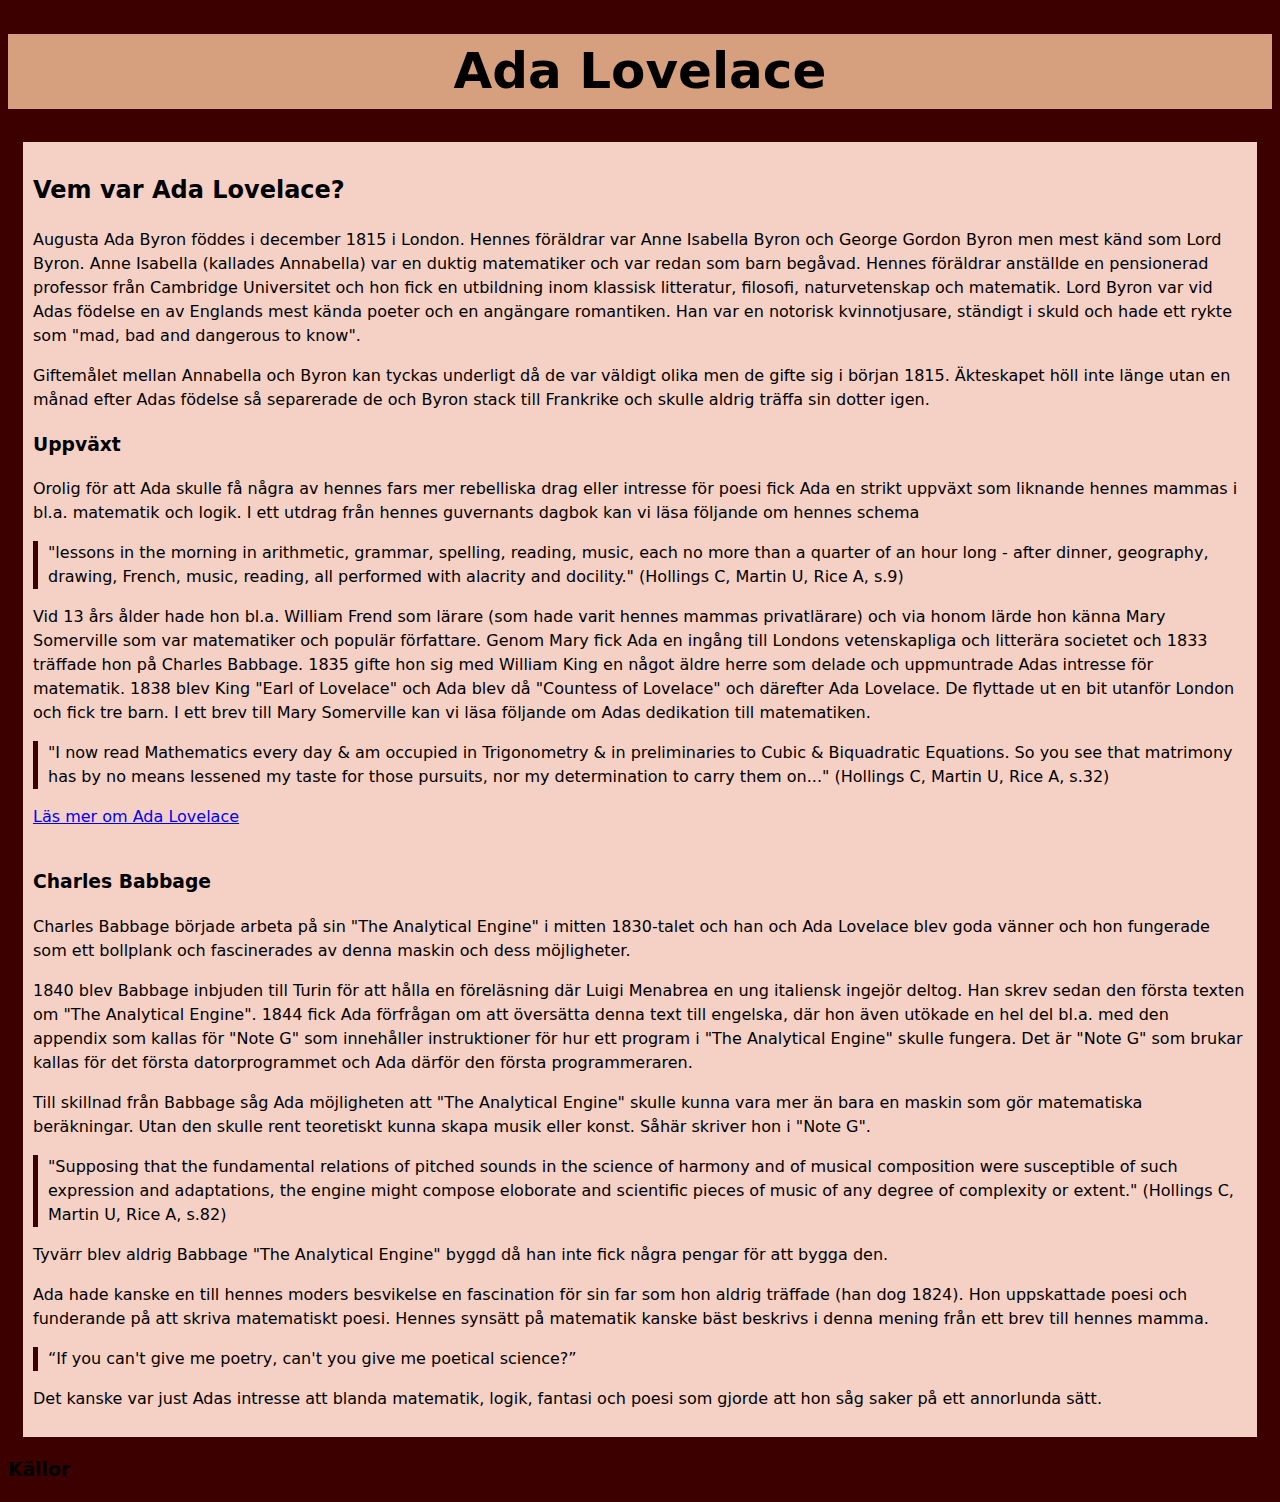
==== index.html @ 4c252a93 "version 1" ====
<!DOCTYPE html>
<html lang="en">
  <head>
    <meta charset="UTF-8" />
    <meta http-equiv="X-UA-Compatible" content="IE=edge" />
    <meta name="viewport" content="width=device-width, initial-scale=1.0" />
    <link rel="stylesheet" href="CSS/style.css" />
    <title>Ada Lovelace</title>
  </head>
  <body>
    <main>
      <header>
        <h1>Ada Lovelace</h1>
      </header>

      <section>
        <h2>Vem var Ada Lovelace?</h2>
        <p>
          Augusta Ada Byron föddes i december 1815 i London. Hennes föräldrar
          var Anne Isabella Byron och George Gordon Byron men mest känd som Lord
          Byron. Anne Isabella (kallades Annabella) var en duktig matematiker
          och var redan som barn begåvad. Hennes föräldrar anställde en
          pensionerad professor från Cambridge Universitet och hon fick en
          utbildning inom klassisk litteratur, filosofi, naturvetenskap och
          matematik. Lord Byron var vid Adas födelse en av Englands mest kända
          poeter och en angängare romantiken. Han var en notorisk kvinnotjusare,
          ständigt i skuld och hade ett rykte som "mad, bad and dangerous to
          know".
        </p>
        <p>
          Giftemålet mellan Annabella och Byron kan tyckas underligt då de var
          väldigt olika men de gifte sig i början 1815. Äkteskapet höll inte
          länge utan en månad efter Adas födelse så separerade de och Byron
          stack till Frankrike och skulle aldrig träffa sin dotter igen.
        </p>

        <h3>Uppväxt</h3>
        <p>
          Orolig för att Ada skulle få några av hennes fars mer rebelliska drag
          eller intresse för poesi fick Ada en strikt uppväxt som liknande
          hennes mammas i bl.a. matematik och logik. I ett utdrag från hennes
          guvernants dagbok kan vi läsa följande om hennes schema
        </p>
        <div class="quote">
          <p>
            "lessons in the morning in arithmetic, grammar, spelling, reading,
            music, each no more than a quarter of an hour long - after dinner,
            geography, drawing, French, music, reading, all performed with
            alacrity and docility." (Hollings C, Martin U, Rice A, s.9)
          </p>
        </div>
        <p>
          Vid 13 års ålder hade hon bl.a. William Frend som lärare (som hade
          varit hennes mammas privatlärare) och via honom lärde hon känna Mary
          Somerville som var matematiker och populär författare. Genom Mary fick
          Ada en ingång till Londons vetenskapliga och litterära societet och
          1833 träffade hon på Charles Babbage. 1835 gifte hon sig med William
          King en något äldre herre som delade och uppmuntrade Adas intresse för
          matematik. 1838 blev King "Earl of Lovelace" och Ada blev då "Countess
          of Lovelace" och därefter Ada Lovelace. De flyttade ut en bit utanför
          London och fick tre barn. I ett brev till Mary Somerville kan vi läsa
          följande om Adas dedikation till matematiken.
        </p>
        <div class="quote">
          <p>
            "I now read Mathematics every day & am occupied in Trigonometry & in
            preliminaries to Cubic & Biquadratic Equations. So you see that
            matrimony has by no means lessened my taste for those pursuits, nor
            my determination to carry them on..." (Hollings C, Martin U, Rice A,
            s.32)
          </p>
        </div>

        <a href="https://sv.wikipedia.org/wiki/Ada_Lovelace"
          >Läs mer om Ada Lovelace</a
        >
      </section>

      <section>
        <h3>Charles Babbage</h3>
        <p>
          Charles Babbage började arbeta på sin "The Analytical Engine" i mitten
          1830-talet och han och Ada Lovelace blev goda vänner och hon fungerade
          som ett bollplank och fascinerades av denna maskin och dess
          möjligheter.
        </p>
        <p>
          1840 blev Babbage inbjuden till Turin för att hålla en föreläsning där
          Luigi Menabrea en ung italiensk ingejör deltog. Han skrev sedan den
          första texten om "The Analytical Engine". 1844 fick Ada förfrågan om
          att översätta denna text till engelska, där hon även utökade en hel
          del bl.a. med den appendix som kallas för "Note G" som innehåller
          instruktioner för hur ett program i "The Analytical Engine" skulle
          fungera. Det är "Note G" som brukar kallas för det första
          datorprogrammet och Ada därför den första programmeraren.
        </p>
        <p>
          Till skillnad från Babbage såg Ada möjligheten att "The Analytical
          Engine" skulle kunna vara mer än bara en maskin som gör matematiska
          beräkningar. Utan den skulle rent teoretiskt kunna skapa musik eller
          konst. Såhär skriver hon i "Note G".
        </p>
        <div class="quote">
          <p>
            "Supposing that the fundamental relations of pitched sounds in the
            science of harmony and of musical composition were susceptible of
            such expression and adaptations, the engine might compose eloborate
            and scientific pieces of music of any degree of complexity or
            extent." (Hollings C, Martin U, Rice A, s.82)
          </p>
        </div>
        <p>
          Tyvärr blev aldrig Babbage "The Analytical Engine" byggd då han inte
          fick några pengar för att bygga den.
        </p>
        <p>
          Ada hade kanske en till hennes moders besvikelse en fascination för
          sin far som hon aldrig träffade (han dog 1824). Hon uppskattade poesi
          och funderande på att skriva matematiskt poesi. Hennes synsätt på
          matematik kanske bäst beskrivs i denna mening från ett brev till
          hennes mamma.
        </p>
        <div class="quote">
          <p>
            “If you can't give me poetry, can't you give me poetical science?”
          </p>
        </div>
        <p>
          Det kanske var just Adas intresse att blanda matematik, logik, fantasi
          och poesi som gjorde att hon såg saker på ett annorlunda sätt.
        </p>
      </section>
    </main>

    <footer>
      <h3>Källor</h3>
    </footer>
  </body>
</html>
---- CSS/style.css ----
body {
    background-color: #3C0000;
    font-family: system-ui, -apple-system, BlinkMacSystemFont, 'Segoe UI', Roboto, Oxygen, Ubuntu, Cantarell, 'Open Sans', 'Helvetica Neue', sans-serif;
    line-height: 1.5;
}

section {
    padding: 10px;
    background-color: #F5D0C5;'
    color: #050609;
    margin-left: 15px;
    margin-right: 15px;
}

.quote {
   padding-left: 10px;
   border-left: 5px solid #3C0000;
}

header {
    background-color: #D69F7E;
    text-align: center;
    font-size: 25px;

}
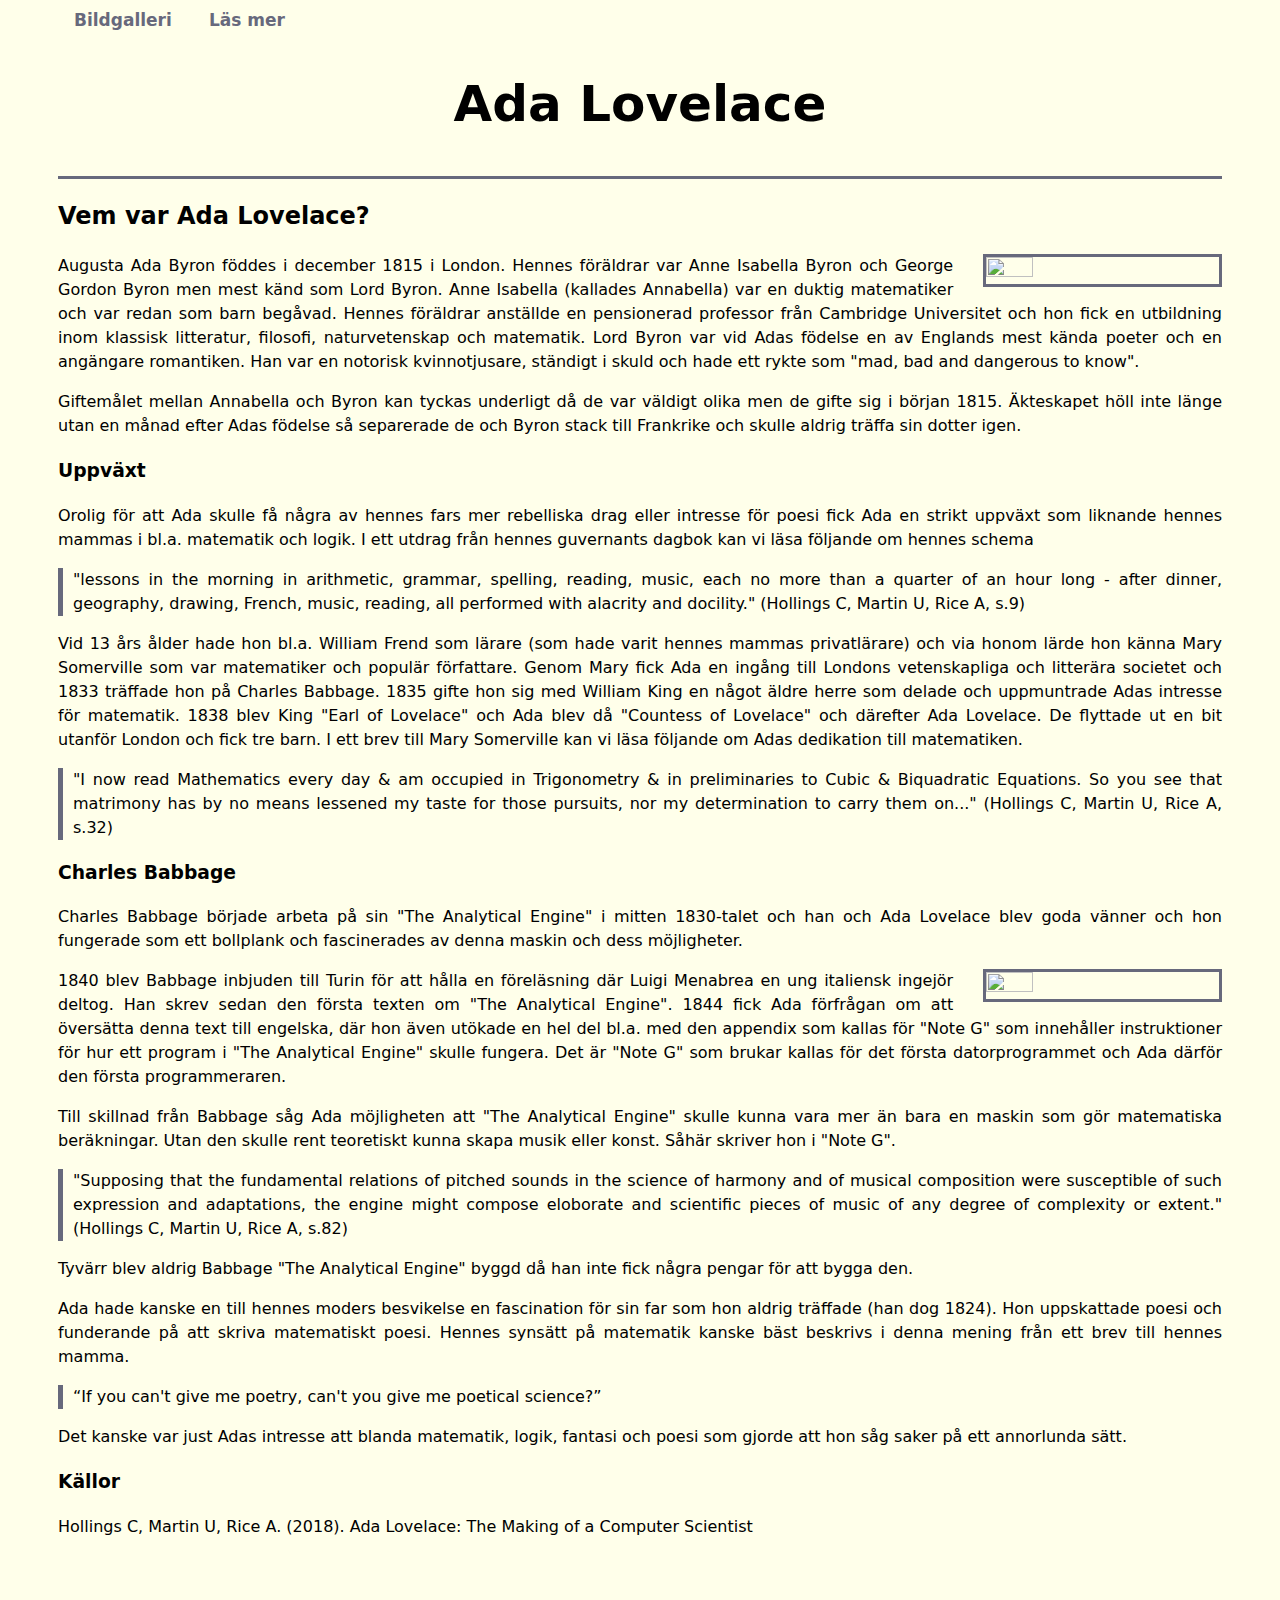
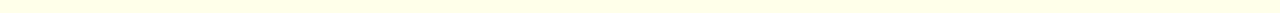
==== commit 2f214146: "Finished" ====
--- a/index.html
+++ b/index.html
@@ -9,12 +9,18 @@
   </head>
   <body>
     <main>
-      <header>
+      <section class="top-nav">
+        <a href="gallery/index.html">Bildgalleri</a>
+        <a href="https://sv.wikipedia.org/wiki/Ada_Lovelace">Läs mer</a>
+      </section>
+
+      <section class="heading">
         <h1>Ada Lovelace</h1>
-      </header>
+      </section>
 
       <section>
         <h2>Vem var Ada Lovelace?</h2>
+        <img src="images/Ada_Lovelace_portrait.jpg" alt="" />
         <p>
           Augusta Ada Byron föddes i december 1815 i London. Hennes föräldrar
           var Anne Isabella Byron och George Gordon Byron men mest känd som Lord
@@ -61,7 +67,7 @@
           London och fick tre barn. I ett brev till Mary Somerville kan vi läsa
           följande om Adas dedikation till matematiken.
         </p>
-        <div class="quote">
+        <section class="quote">
           <p>
             "I now read Mathematics every day & am occupied in Trigonometry & in
             preliminaries to Cubic & Biquadratic Equations. So you see that
@@ -69,11 +75,7 @@
             my determination to carry them on..." (Hollings C, Martin U, Rice A,
             s.32)
           </p>
-        </div>
-
-        <a href="https://sv.wikipedia.org/wiki/Ada_Lovelace"
-          >Läs mer om Ada Lovelace</a
-        >
+        </section>
       </section>
 
       <section>
@@ -84,6 +86,7 @@
           som ett bollplank och fascinerades av denna maskin och dess
           möjligheter.
         </p>
+        <img src="images/Ada_Byron_aged_seventeen_(1832).jpg" alt="" />
         <p>
           1840 blev Babbage inbjuden till Turin för att hålla en föreläsning där
           Luigi Menabrea en ung italiensk ingejör deltog. Han skrev sedan den
@@ -94,13 +97,14 @@
           fungera. Det är "Note G" som brukar kallas för det första
           datorprogrammet och Ada därför den första programmeraren.
         </p>
+
         <p>
           Till skillnad från Babbage såg Ada möjligheten att "The Analytical
           Engine" skulle kunna vara mer än bara en maskin som gör matematiska
           beräkningar. Utan den skulle rent teoretiskt kunna skapa musik eller
           konst. Såhär skriver hon i "Note G".
         </p>
-        <div class="quote">
+        <section class="quote">
           <p>
             "Supposing that the fundamental relations of pitched sounds in the
             science of harmony and of musical composition were susceptible of
@@ -108,7 +112,7 @@
             and scientific pieces of music of any degree of complexity or
             extent." (Hollings C, Martin U, Rice A, s.82)
           </p>
-        </div>
+        </section>
         <p>
           Tyvärr blev aldrig Babbage "The Analytical Engine" byggd då han inte
           fick några pengar för att bygga den.
@@ -120,20 +124,24 @@
           matematik kanske bäst beskrivs i denna mening från ett brev till
           hennes mamma.
         </p>
-        <div class="quote">
+        <section class="quote">
           <p>
             “If you can't give me poetry, can't you give me poetical science?”
           </p>
-        </div>
+        </section>
         <p>
           Det kanske var just Adas intresse att blanda matematik, logik, fantasi
           och poesi som gjorde att hon såg saker på ett annorlunda sätt.
         </p>
       </section>
+
+      <section>
+        <h3>Källor</h3>
+        <p>
+          Hollings C, Martin U, Rice A. (2018). Ada Lovelace: The Making of a
+          Computer Scientist
+        </p>
+      </section>
     </main>
-
-    <footer>
-      <h3>Källor</h3>
-    </footer>
   </body>
 </html>
--- a/CSS/style.css
+++ b/CSS/style.css
@@ -1,12 +1,16 @@
 body {
-    background-color: #3C0000;
+    background-color: #FFFFEA;
     font-family: system-ui, -apple-system, BlinkMacSystemFont, 'Segoe UI', Roboto, Oxygen, Ubuntu, Cantarell, 'Open Sans', 'Helvetica Neue', sans-serif;
     line-height: 1.5;
+    text-align: justify;
+    padding: 0 50px 50px 50px;
+}
+.heading {
+    border-bottom: 3px solid #67697c;
 }
 
-section {
+.about {
     padding: 10px;
-    background-color: #F5D0C5;'
     color: #050609;
     margin-left: 15px;
     margin-right: 15px;
@@ -14,12 +18,50 @@
 
 .quote {
    padding-left: 10px;
-   border-left: 5px solid #3C0000;
+   border-left: 5px solid #67697C;
 }
 
-header {
-    background-color: #D69F7E;
+.link {
+    font-size: 18px;
+    margin-top: 30px;
+    color: #67697C;
+}
+
+h1 {
     text-align: center;
-    font-size: 25px;
+    font-size: 50px;
+ }
+.top-nav a {
+    color: #67697C;
+    text-align: center;
+    padding: 14px 16px;
+    text-decoration: none;
+    font-size: 17px;
+    font-weight: bold;
+}
 
-}+
+img {
+    float: right;
+    width: 20%;
+    height: 20%;
+    margin: 0 0 0 30px;
+    border:3px solid #67697C;
+}
+
+.gallery {
+    margin: 5px;
+    float: left;
+    width: 250px;
+
+}
+
+.gallery img {
+    width: 100%;
+    height: 300px;
+  }
+  
+.desc {
+    padding: 15px;
+    text-align: center;
+  }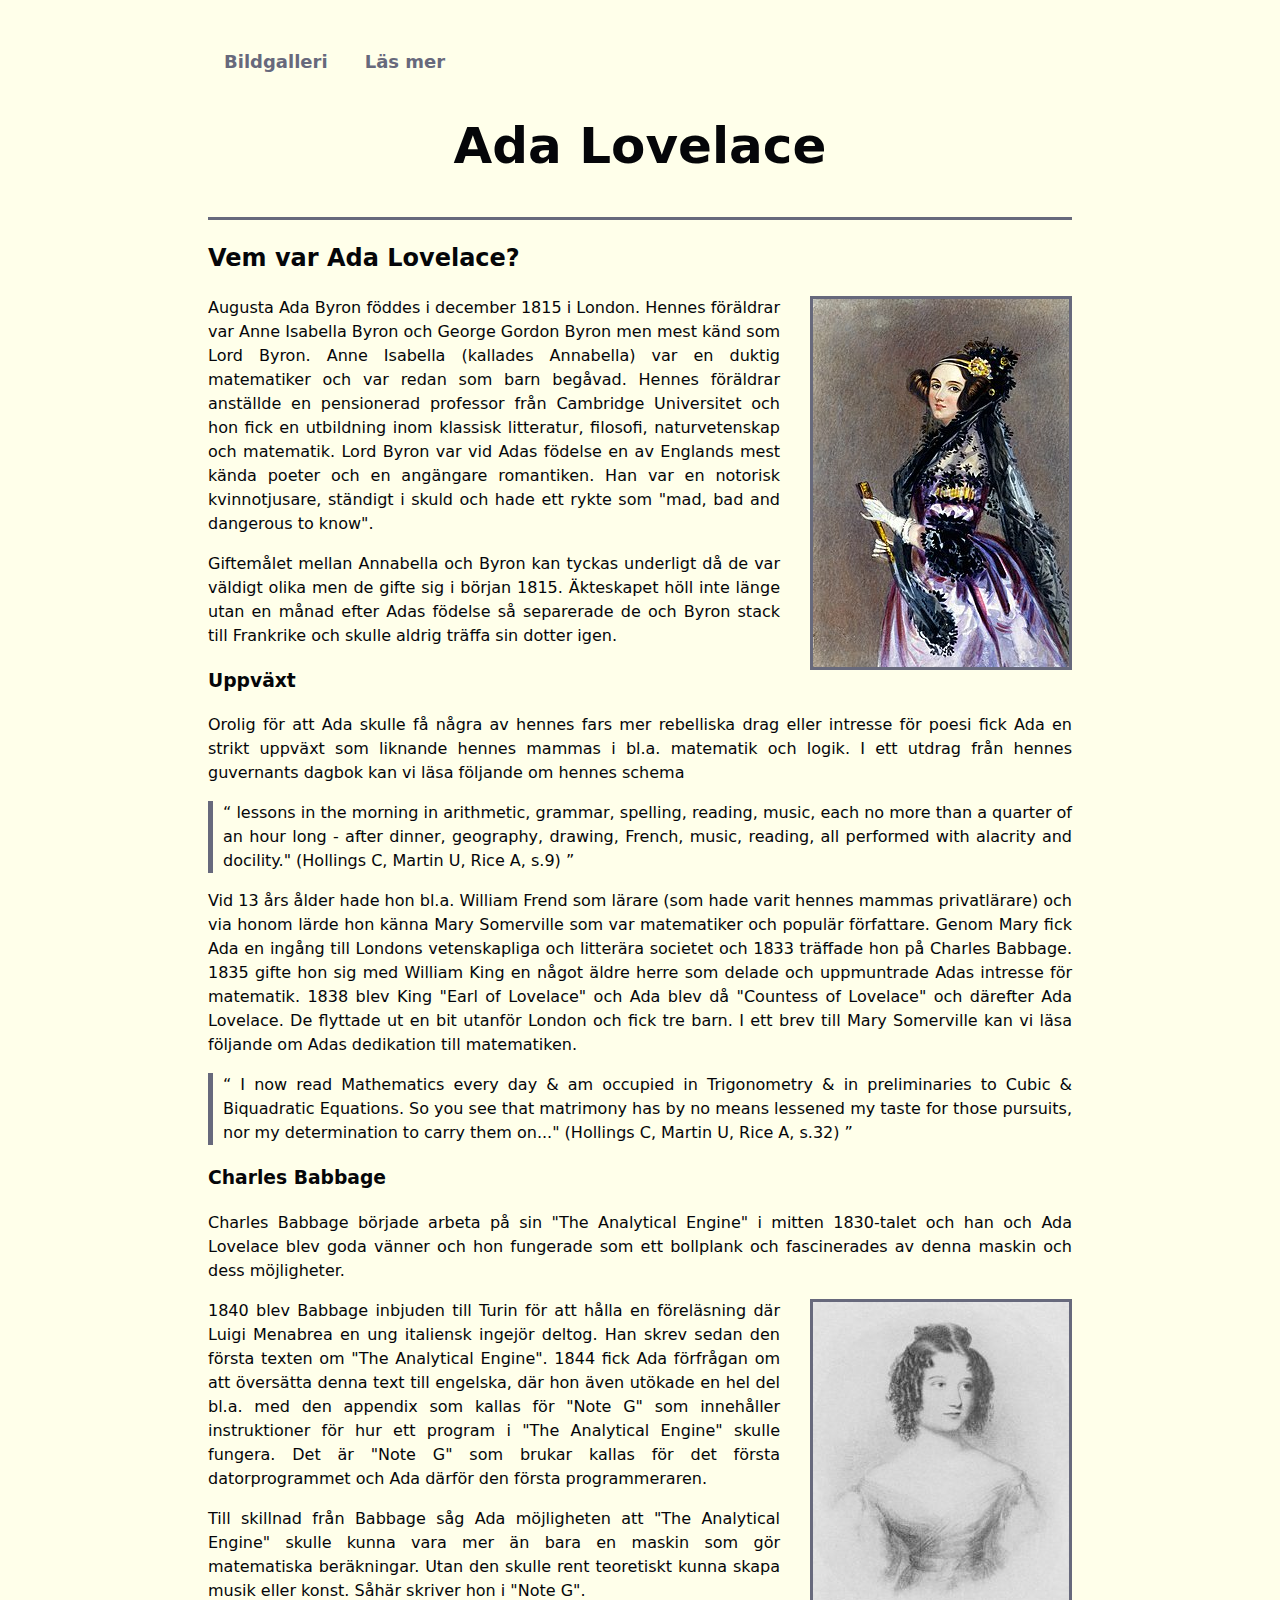
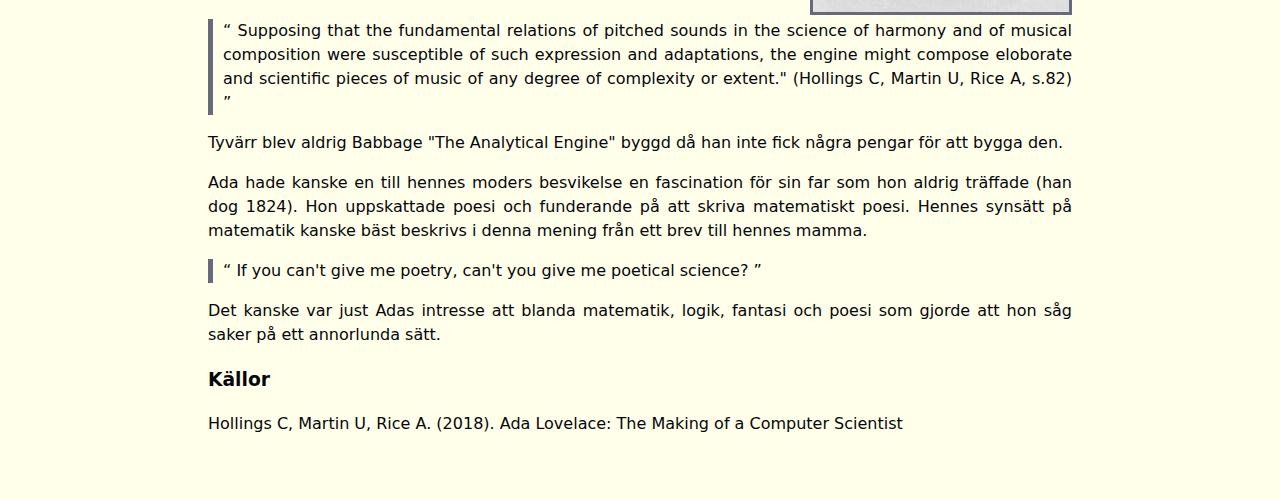
==== commit 761c5d10: "Adjusted fig and sections" ====
--- a/index.html
+++ b/index.html
@@ -8,7 +8,6 @@
     <title>Ada Lovelace</title>
   </head>
   <body>
-    <main>
       <section class="top-nav">
         <a href="gallery/index.html">Bildgalleri</a>
         <a href="https://sv.wikipedia.org/wiki/Ada_Lovelace">Läs mer</a>
@@ -18,9 +17,9 @@
         <h1>Ada Lovelace</h1>
       </section>
 
-      <section>
+      <main>
         <h2>Vem var Ada Lovelace?</h2>
-        <img src="images/Ada_Lovelace_portrait.jpg" alt="" />
+        <img src="images/ada_6.jpg" alt="" />
         <p>
           Augusta Ada Byron föddes i december 1815 i London. Hennes föräldrar
           var Anne Isabella Byron och George Gordon Byron men mest känd som Lord
@@ -48,12 +47,12 @@
           guvernants dagbok kan vi läsa följande om hennes schema
         </p>
         <div class="quote">
-          <p>
-            "lessons in the morning in arithmetic, grammar, spelling, reading,
+          <q>
+            lessons in the morning in arithmetic, grammar, spelling, reading,
             music, each no more than a quarter of an hour long - after dinner,
             geography, drawing, French, music, reading, all performed with
             alacrity and docility." (Hollings C, Martin U, Rice A, s.9)
-          </p>
+          </q>
         </div>
         <p>
           Vid 13 års ålder hade hon bl.a. William Frend som lärare (som hade
@@ -68,17 +67,15 @@
           följande om Adas dedikation till matematiken.
         </p>
         <section class="quote">
-          <p>
-            "I now read Mathematics every day & am occupied in Trigonometry & in
+          <q>
+            I now read Mathematics every day & am occupied in Trigonometry & in
             preliminaries to Cubic & Biquadratic Equations. So you see that
             matrimony has by no means lessened my taste for those pursuits, nor
             my determination to carry them on..." (Hollings C, Martin U, Rice A,
             s.32)
-          </p>
+          </q>
         </section>
-      </section>
-
-      <section>
+  
         <h3>Charles Babbage</h3>
         <p>
           Charles Babbage började arbeta på sin "The Analytical Engine" i mitten
@@ -86,7 +83,7 @@
           som ett bollplank och fascinerades av denna maskin och dess
           möjligheter.
         </p>
-        <img src="images/Ada_Byron_aged_seventeen_(1832).jpg" alt="" />
+        <img src="images/ada_5.jpg" alt="" />
         <p>
           1840 blev Babbage inbjuden till Turin för att hålla en föreläsning där
           Luigi Menabrea en ung italiensk ingejör deltog. Han skrev sedan den
@@ -105,13 +102,13 @@
           konst. Såhär skriver hon i "Note G".
         </p>
         <section class="quote">
-          <p>
-            "Supposing that the fundamental relations of pitched sounds in the
+          <q>
+            Supposing that the fundamental relations of pitched sounds in the
             science of harmony and of musical composition were susceptible of
             such expression and adaptations, the engine might compose eloborate
             and scientific pieces of music of any degree of complexity or
             extent." (Hollings C, Martin U, Rice A, s.82)
-          </p>
+          </q>
         </section>
         <p>
           Tyvärr blev aldrig Babbage "The Analytical Engine" byggd då han inte
@@ -125,23 +122,21 @@
           hennes mamma.
         </p>
         <section class="quote">
-          <p>
-            “If you can't give me poetry, can't you give me poetical science?”
-          </p>
+          <q>
+            If you can't give me poetry, can't you give me poetical science?
+          </q>
         </section>
         <p>
           Det kanske var just Adas intresse att blanda matematik, logik, fantasi
           och poesi som gjorde att hon såg saker på ett annorlunda sätt.
         </p>
       </section>
-
-      <section>
-        <h3>Källor</h3>
+        
+      <h3>Källor</h3>
         <p>
           Hollings C, Martin U, Rice A. (2018). Ada Lovelace: The Making of a
           Computer Scientist
         </p>
-      </section>
     </main>
   </body>
 </html>
--- a/CSS/style.css
+++ b/CSS/style.css
@@ -1,19 +1,35 @@
 body {
     background-color: #FFFFEA;
+    color: #050609;
     font-family: system-ui, -apple-system, BlinkMacSystemFont, 'Segoe UI', Roboto, Oxygen, Ubuntu, Cantarell, 'Open Sans', 'Helvetica Neue', sans-serif;
     line-height: 1.5;
     text-align: justify;
-    padding: 0 50px 50px 50px;
+    padding: 40px 200px;
 }
+
+.top-nav a {
+    color: #67697C;
+    text-align: center;
+    padding: 14px 16px;
+    text-decoration: none;
+    font-size: 18px;
+    font-weight: bold;
+}
+
 .heading {
     border-bottom: 3px solid #67697c;
 }
 
-.about {
-    padding: 10px;
-    color: #050609;
-    margin-left: 15px;
-    margin-right: 15px;
+h1 {
+    text-align: center;
+    font-size: 50px;
+ }
+
+
+img {
+    float: right;
+    margin: 0 0 0 30px;
+    border:3px solid #67697C;
 }
 
 .quote {
@@ -21,46 +37,17 @@
    border-left: 5px solid #67697C;
 }
 
-.link {
-    font-size: 18px;
-    margin-top: 30px;
-    color: #67697C;
-}
-
-h1 {
-    text-align: center;
-    font-size: 50px;
- }
-.top-nav a {
-    color: #67697C;
-    text-align: center;
-    padding: 14px 16px;
-    text-decoration: none;
-    font-size: 17px;
-    font-weight: bold;
-}
-
-
-img {
-    float: right;
-    width: 20%;
-    height: 20%;
-    margin: 0 0 0 30px;
-    border:3px solid #67697C;
-}
-
 .gallery {
     margin: 5px;
     float: left;
     width: 250px;
-
 }
 
 .gallery img {
     width: 100%;
     height: 300px;
   }
-  
+
 .desc {
     padding: 15px;
     text-align: center;
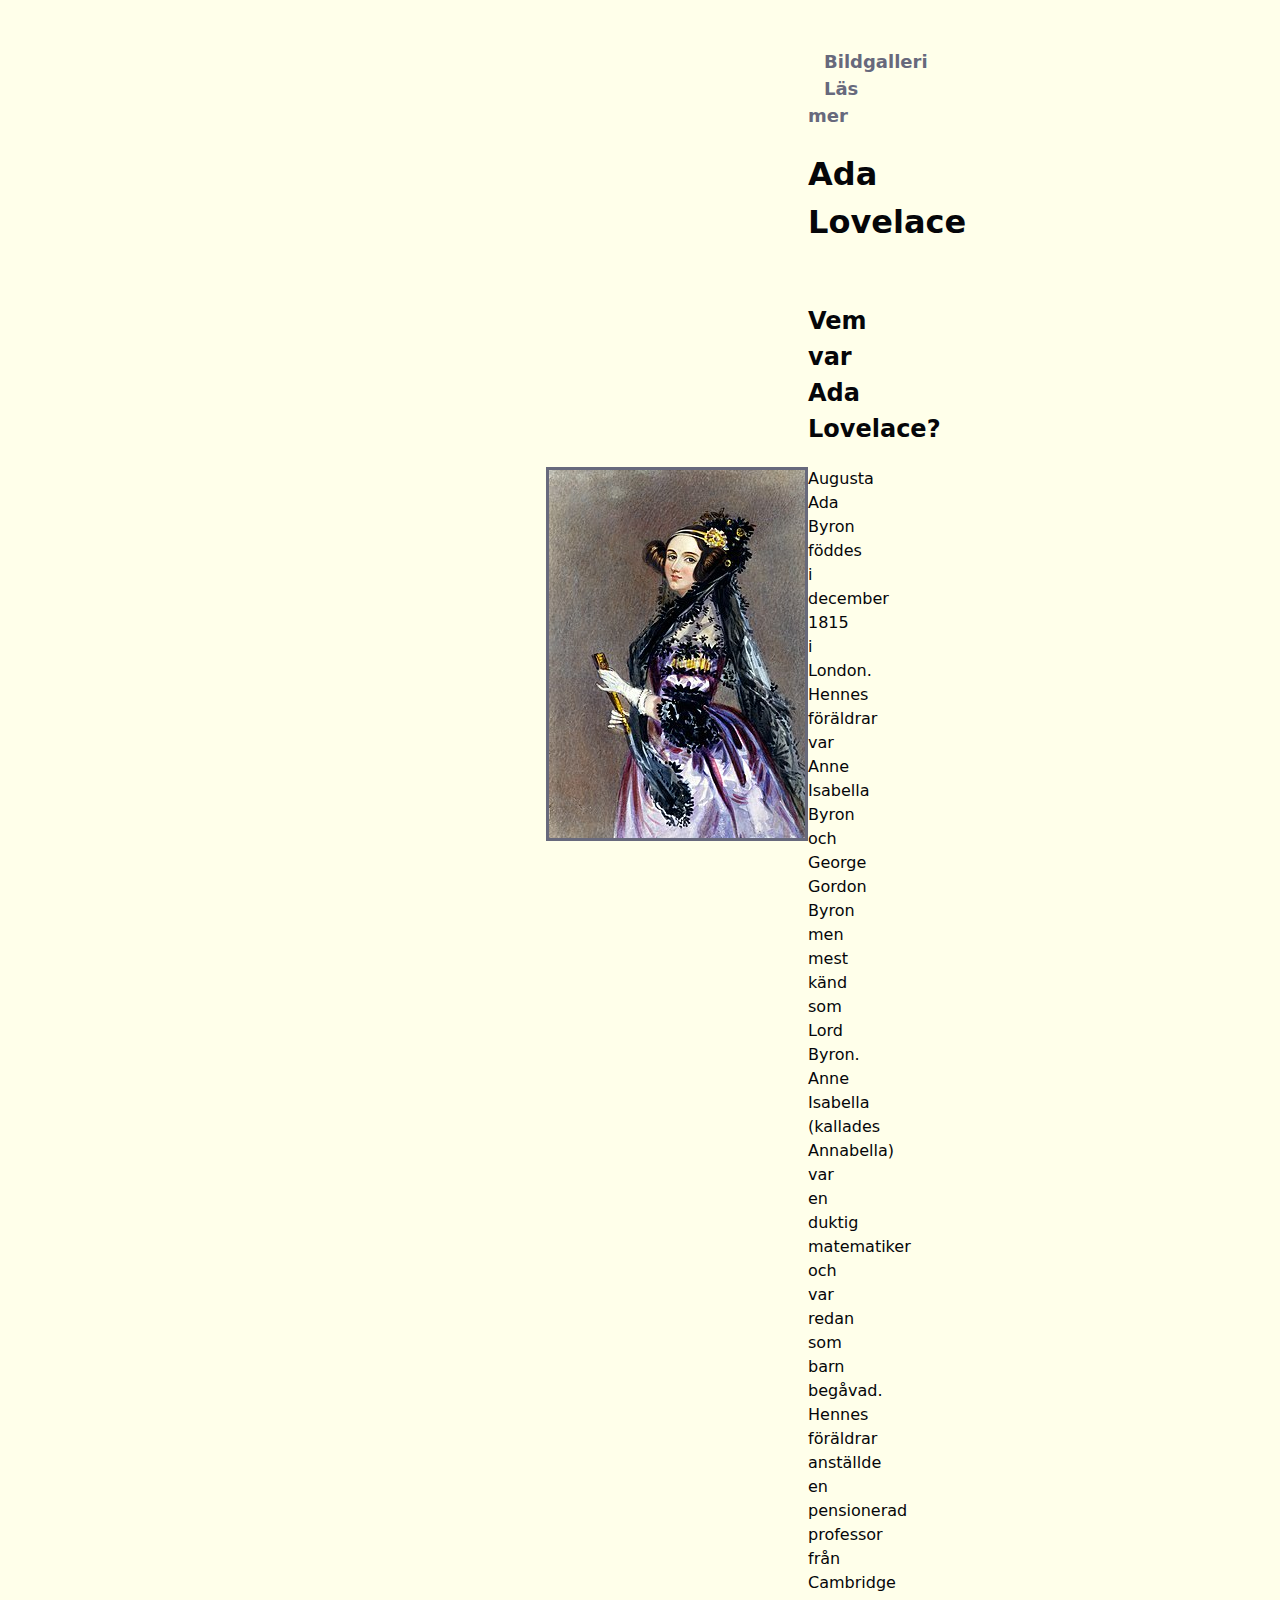
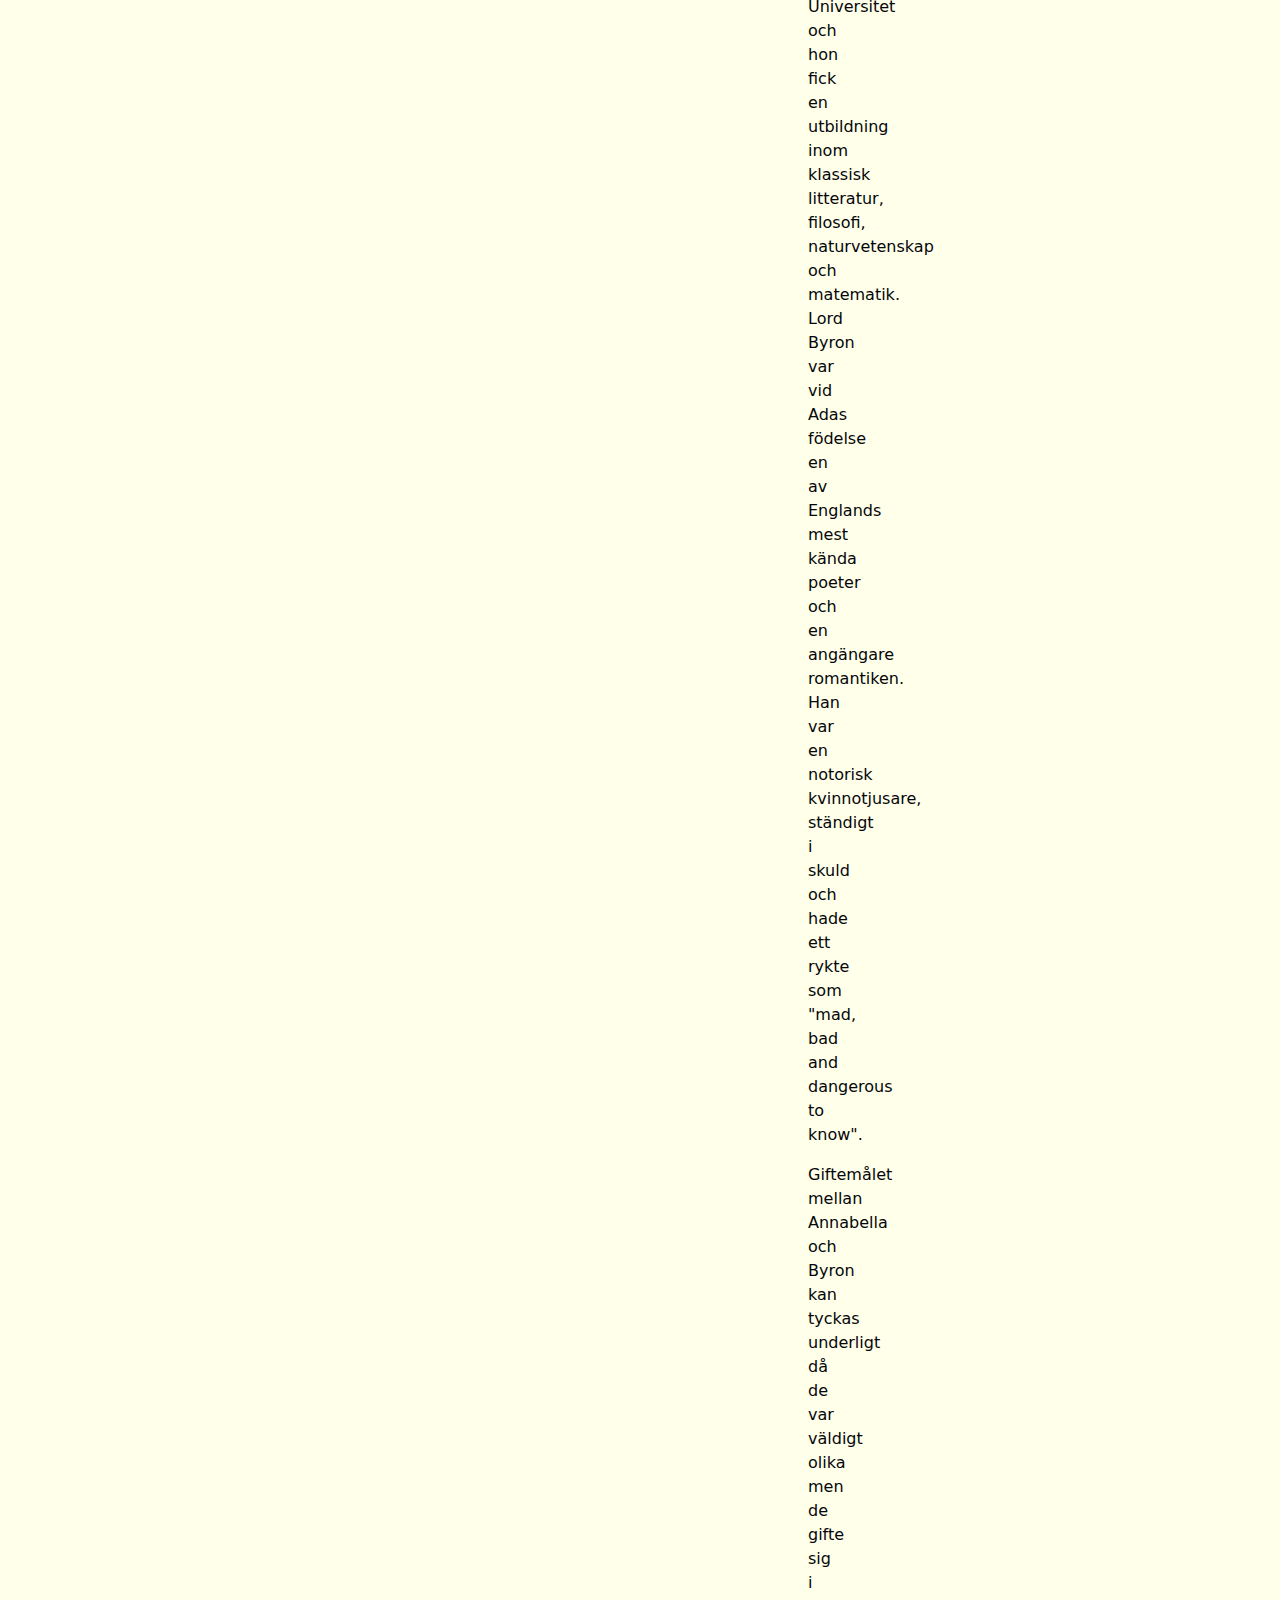
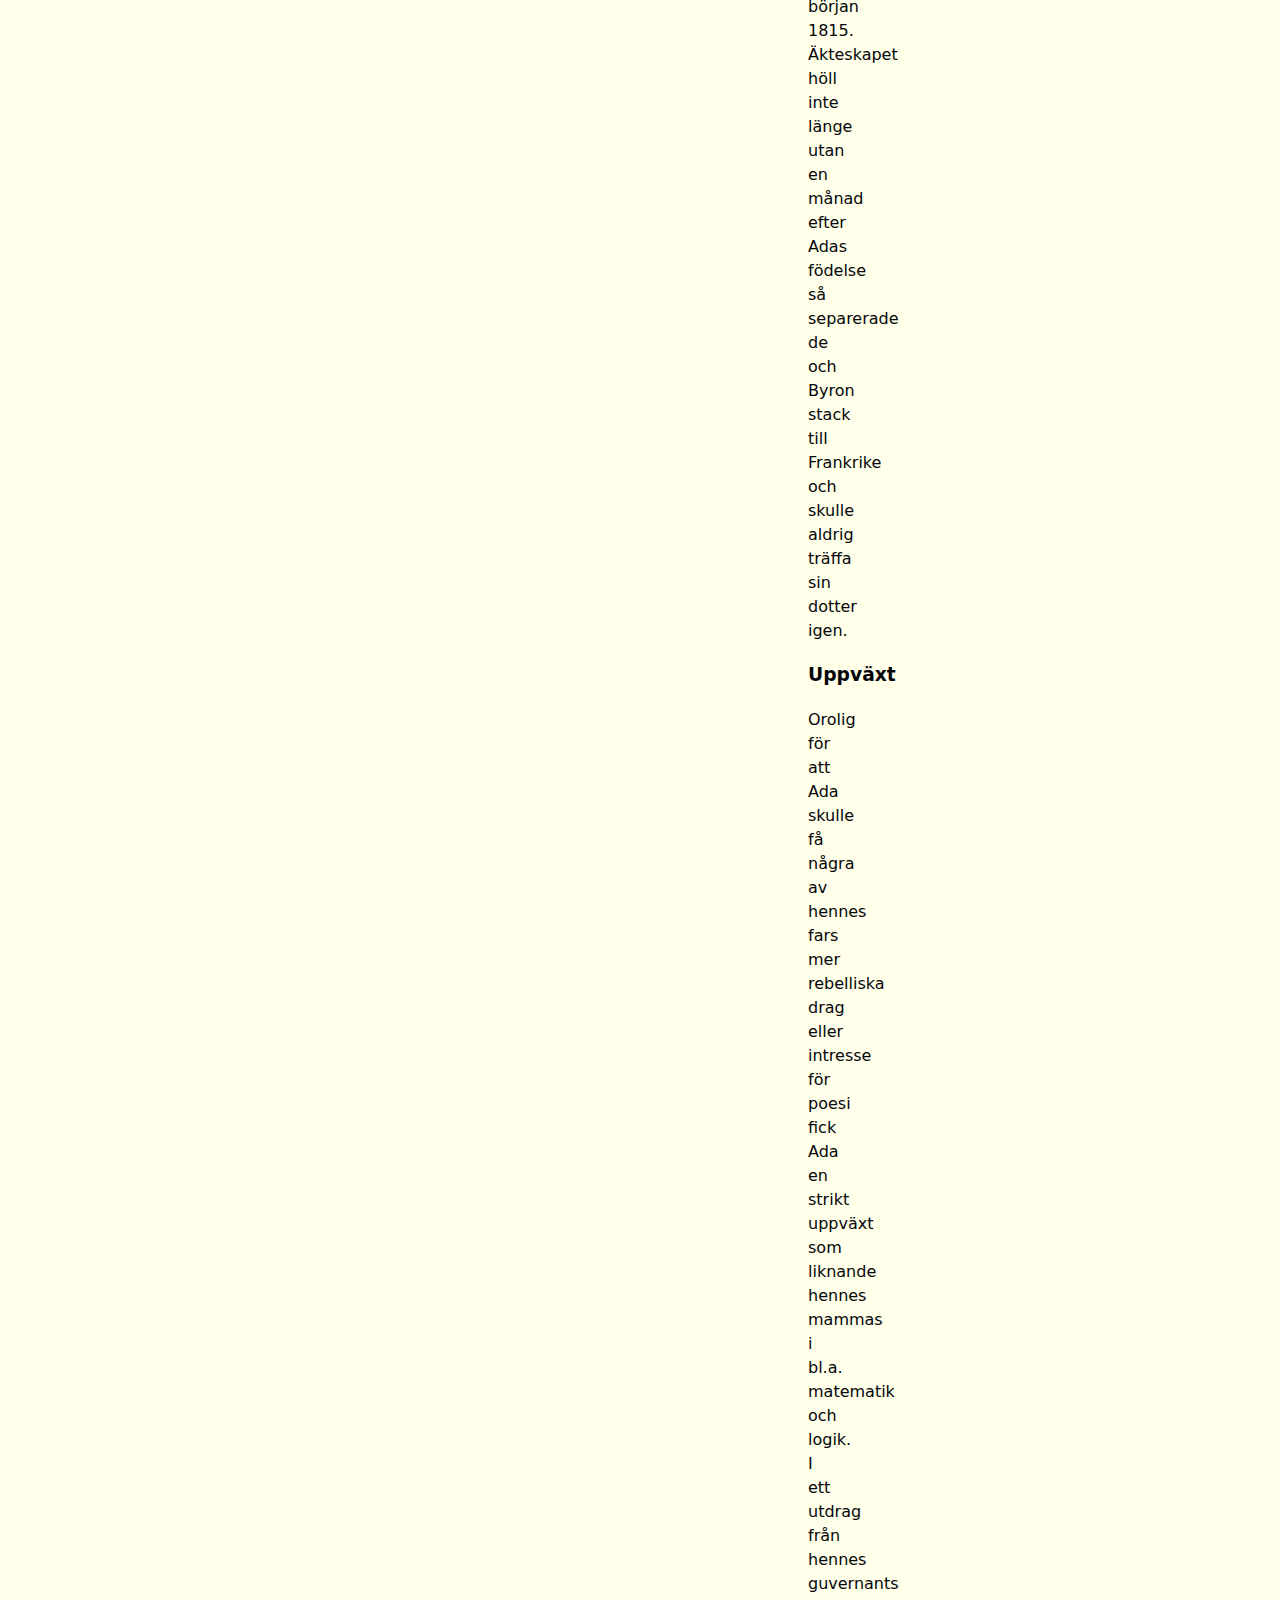
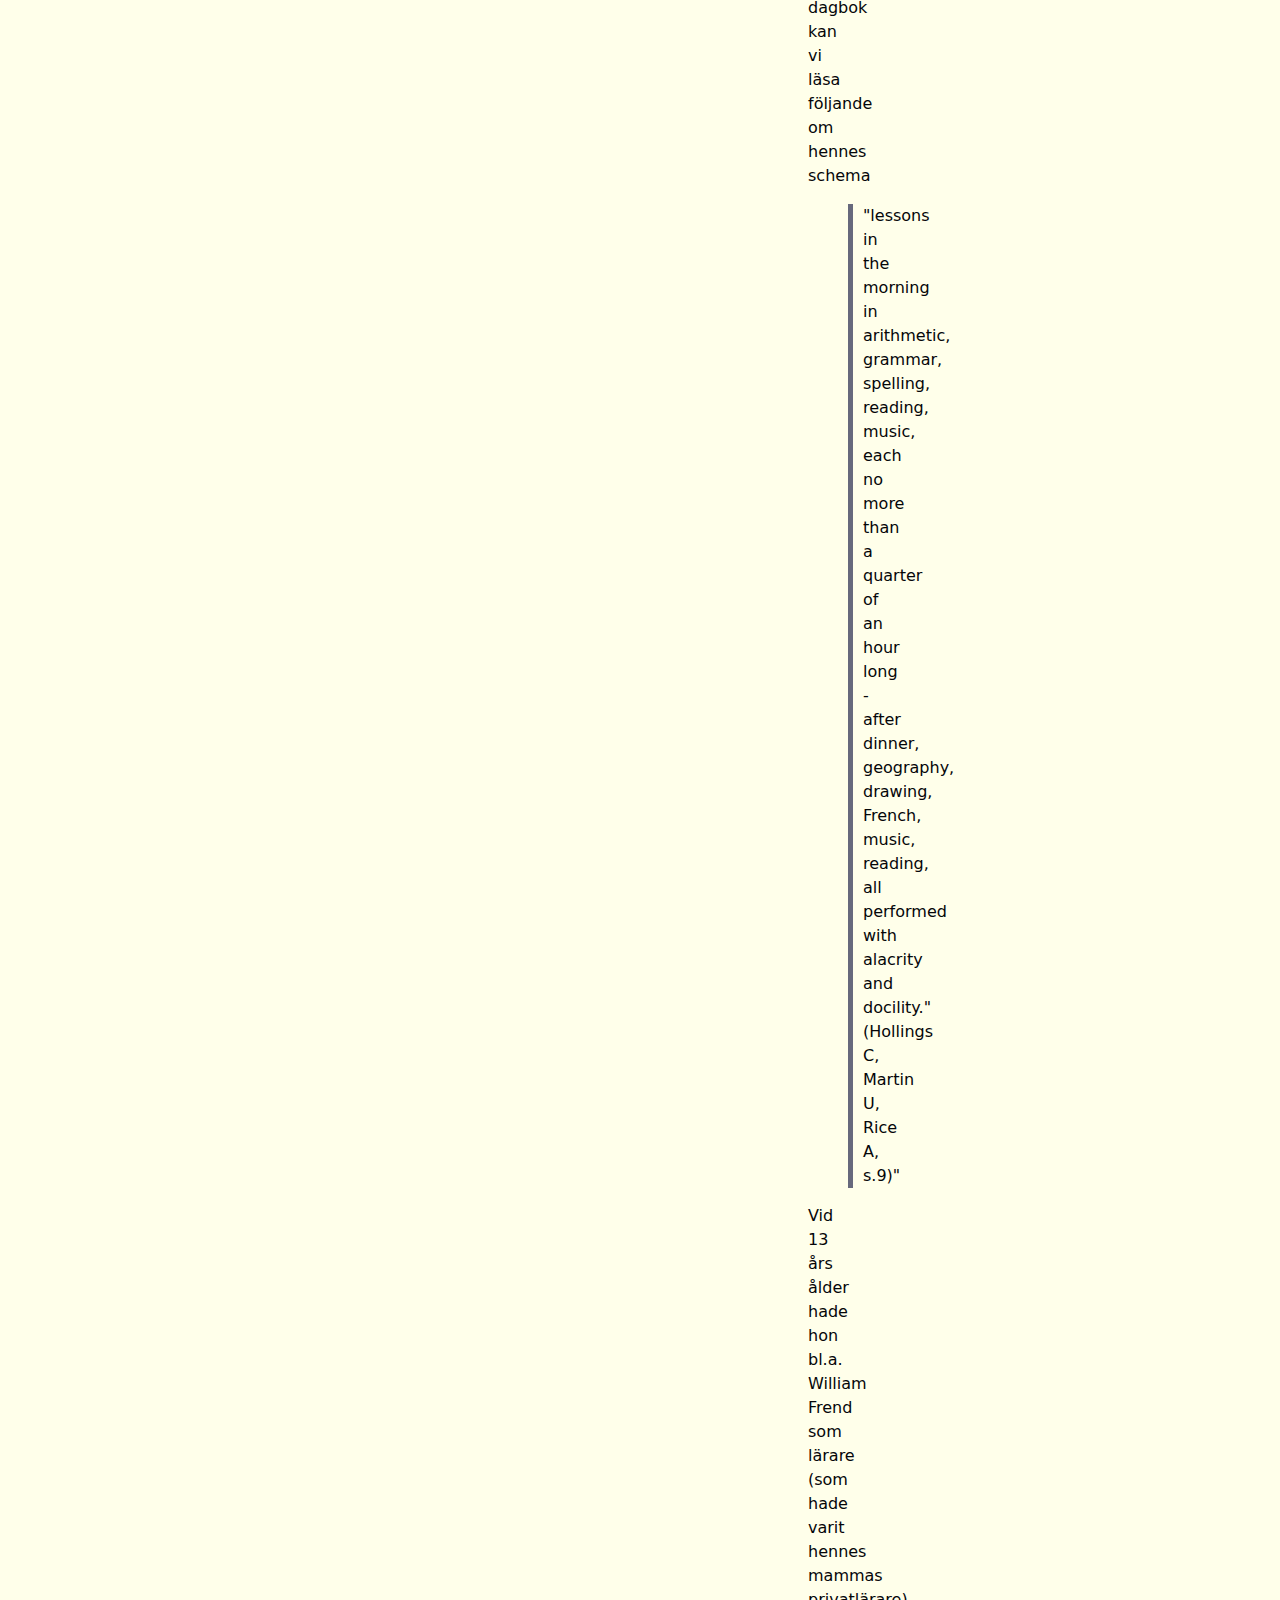
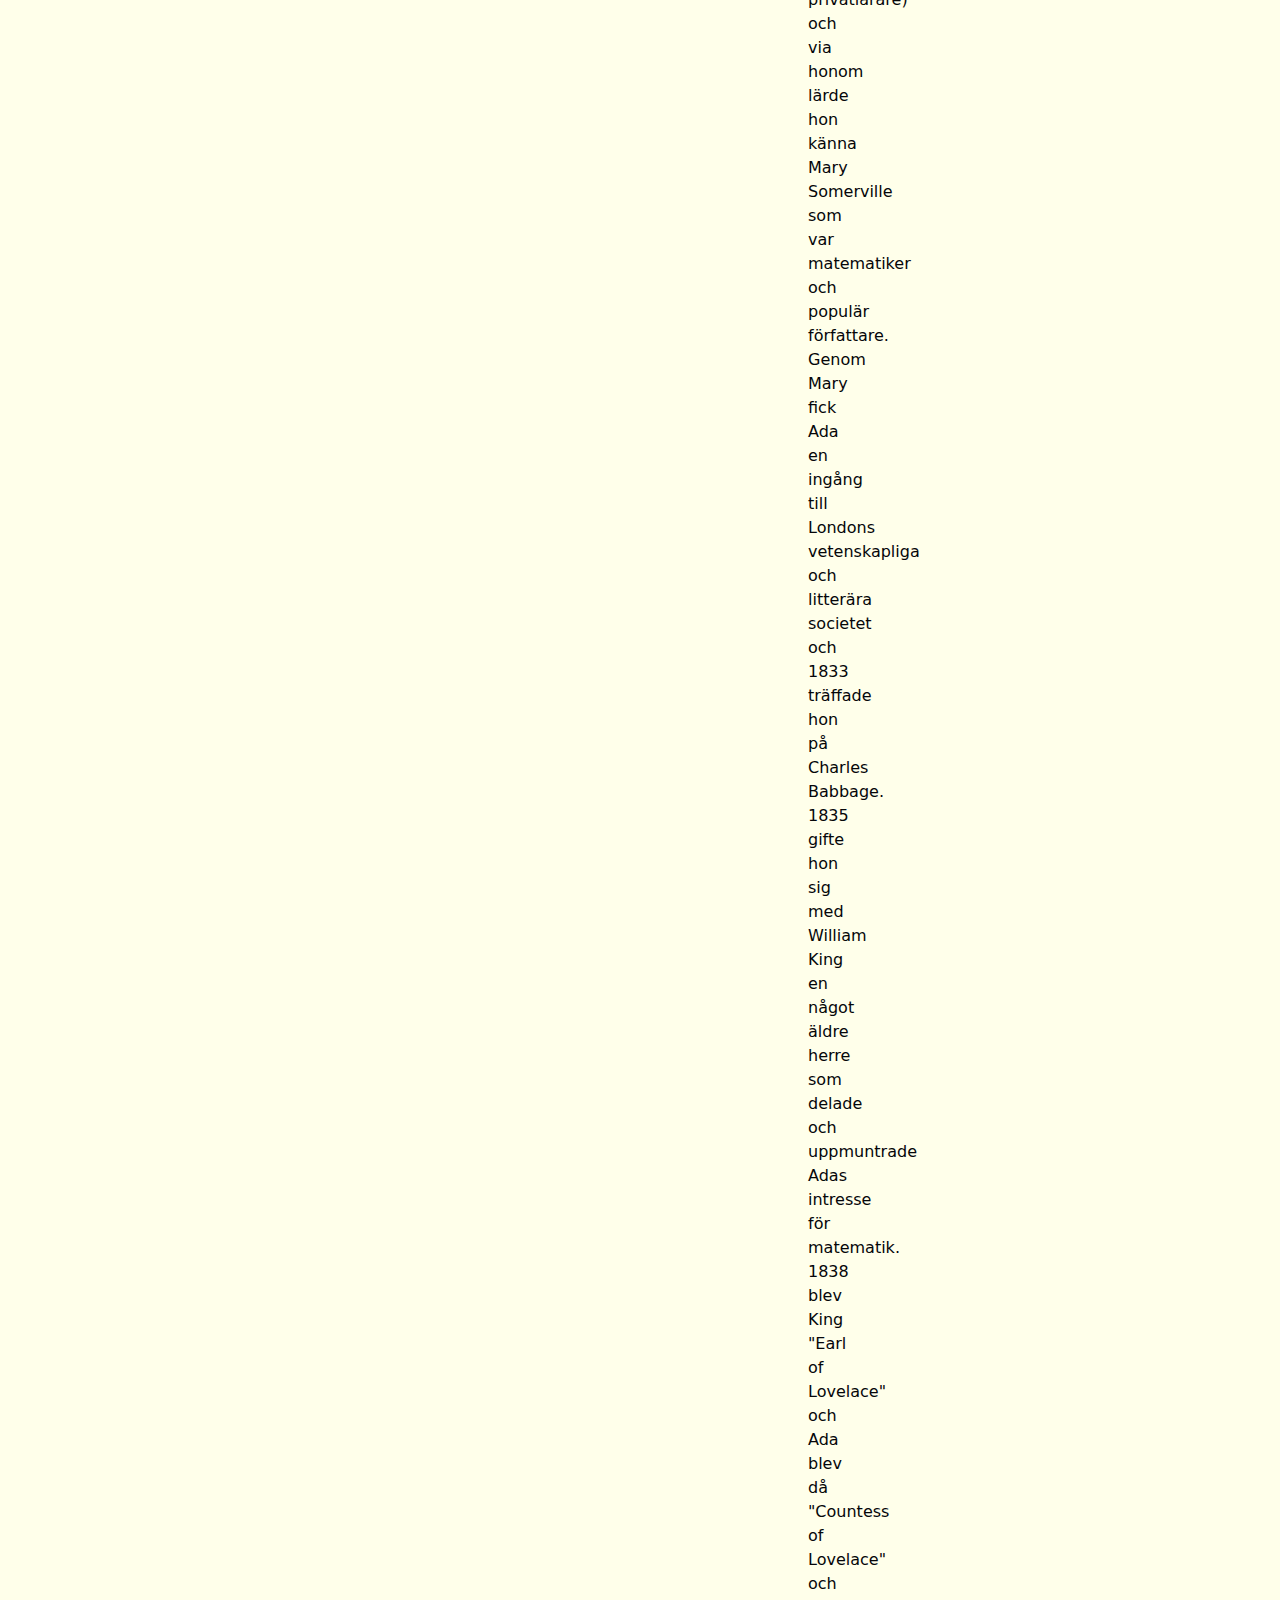
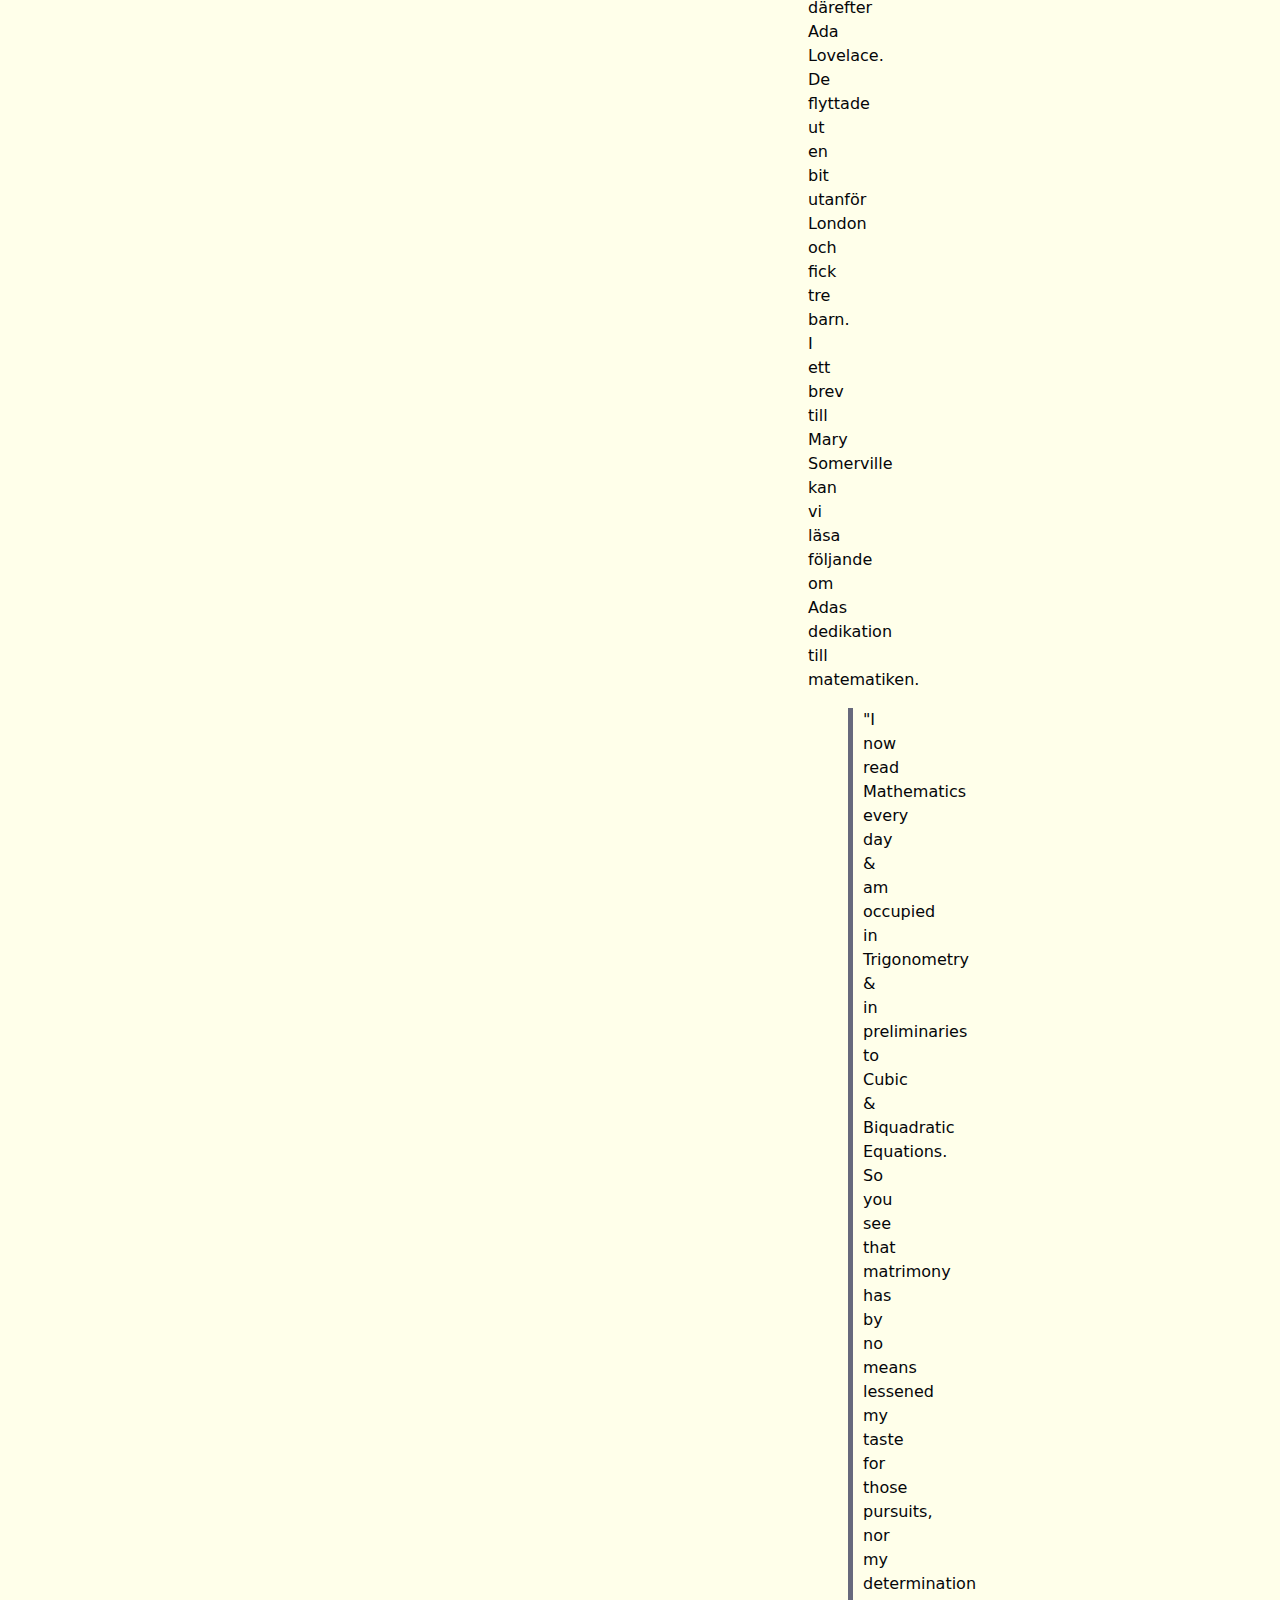
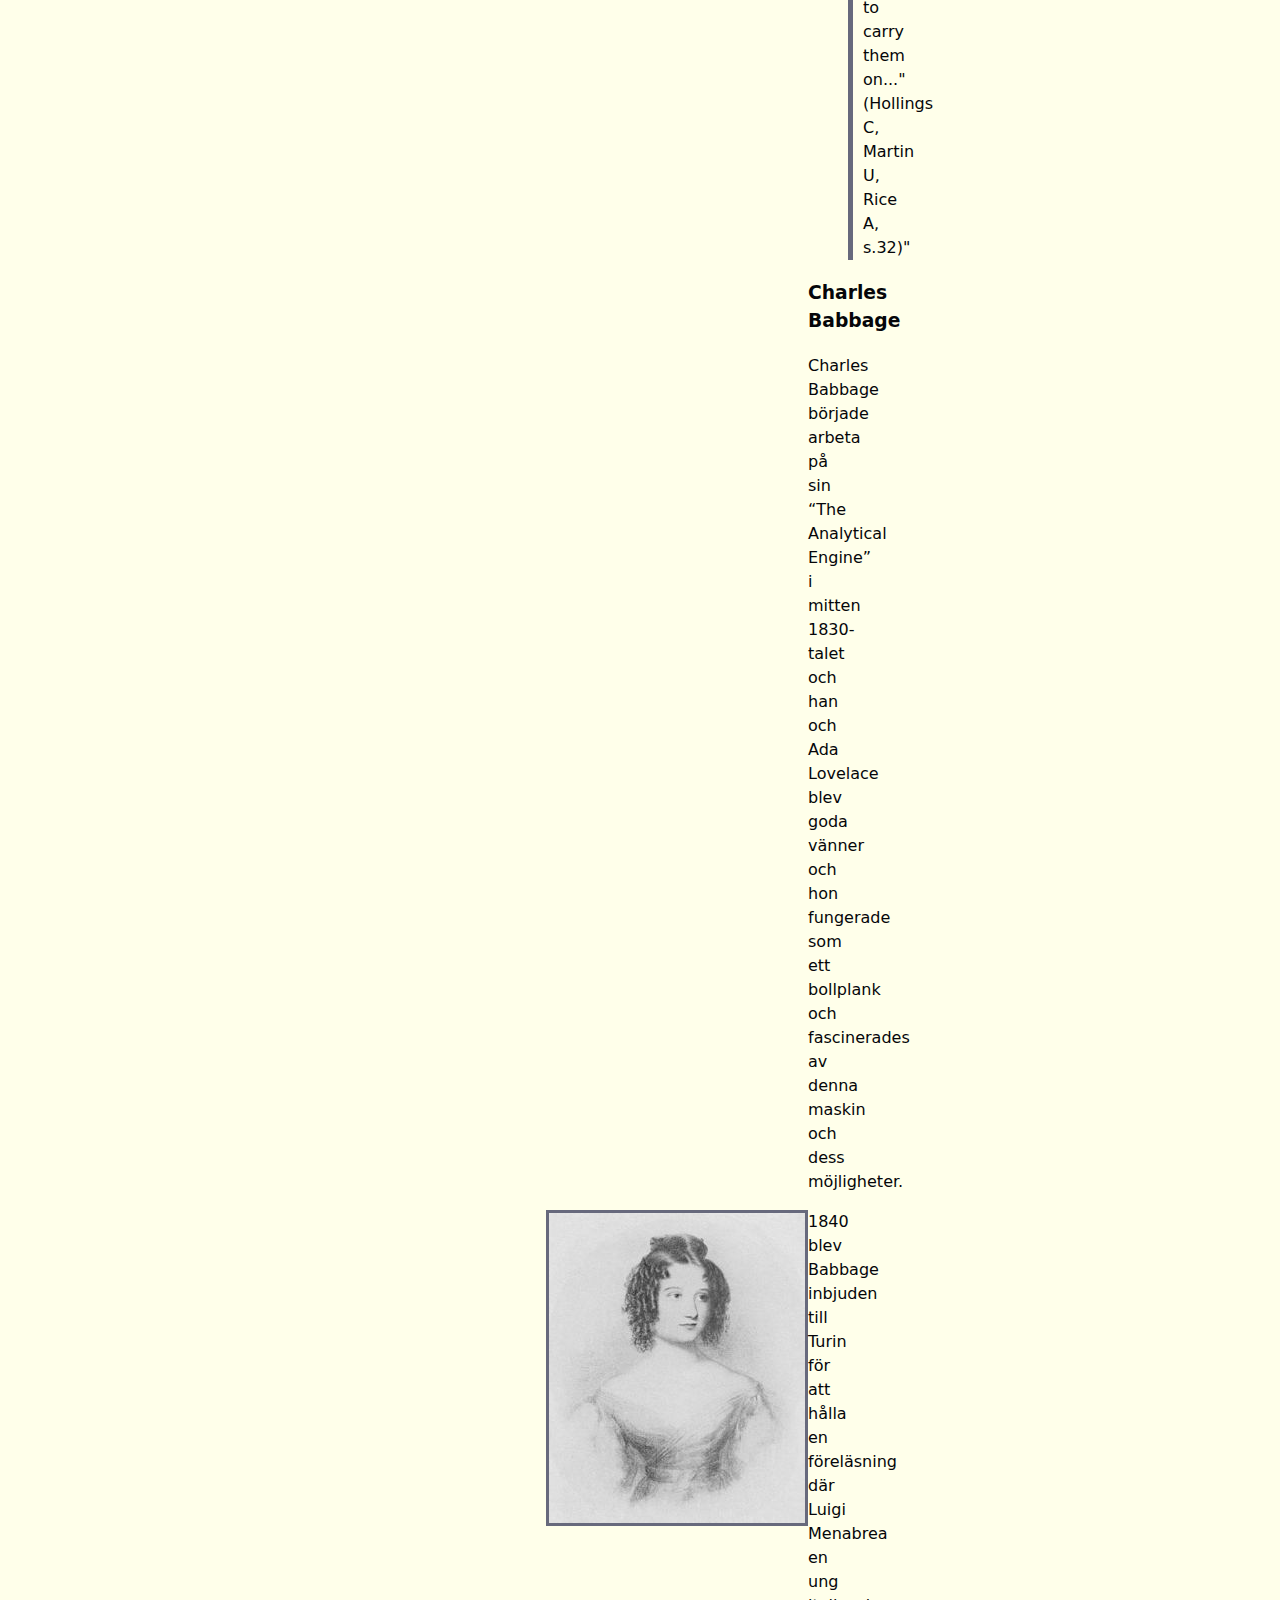
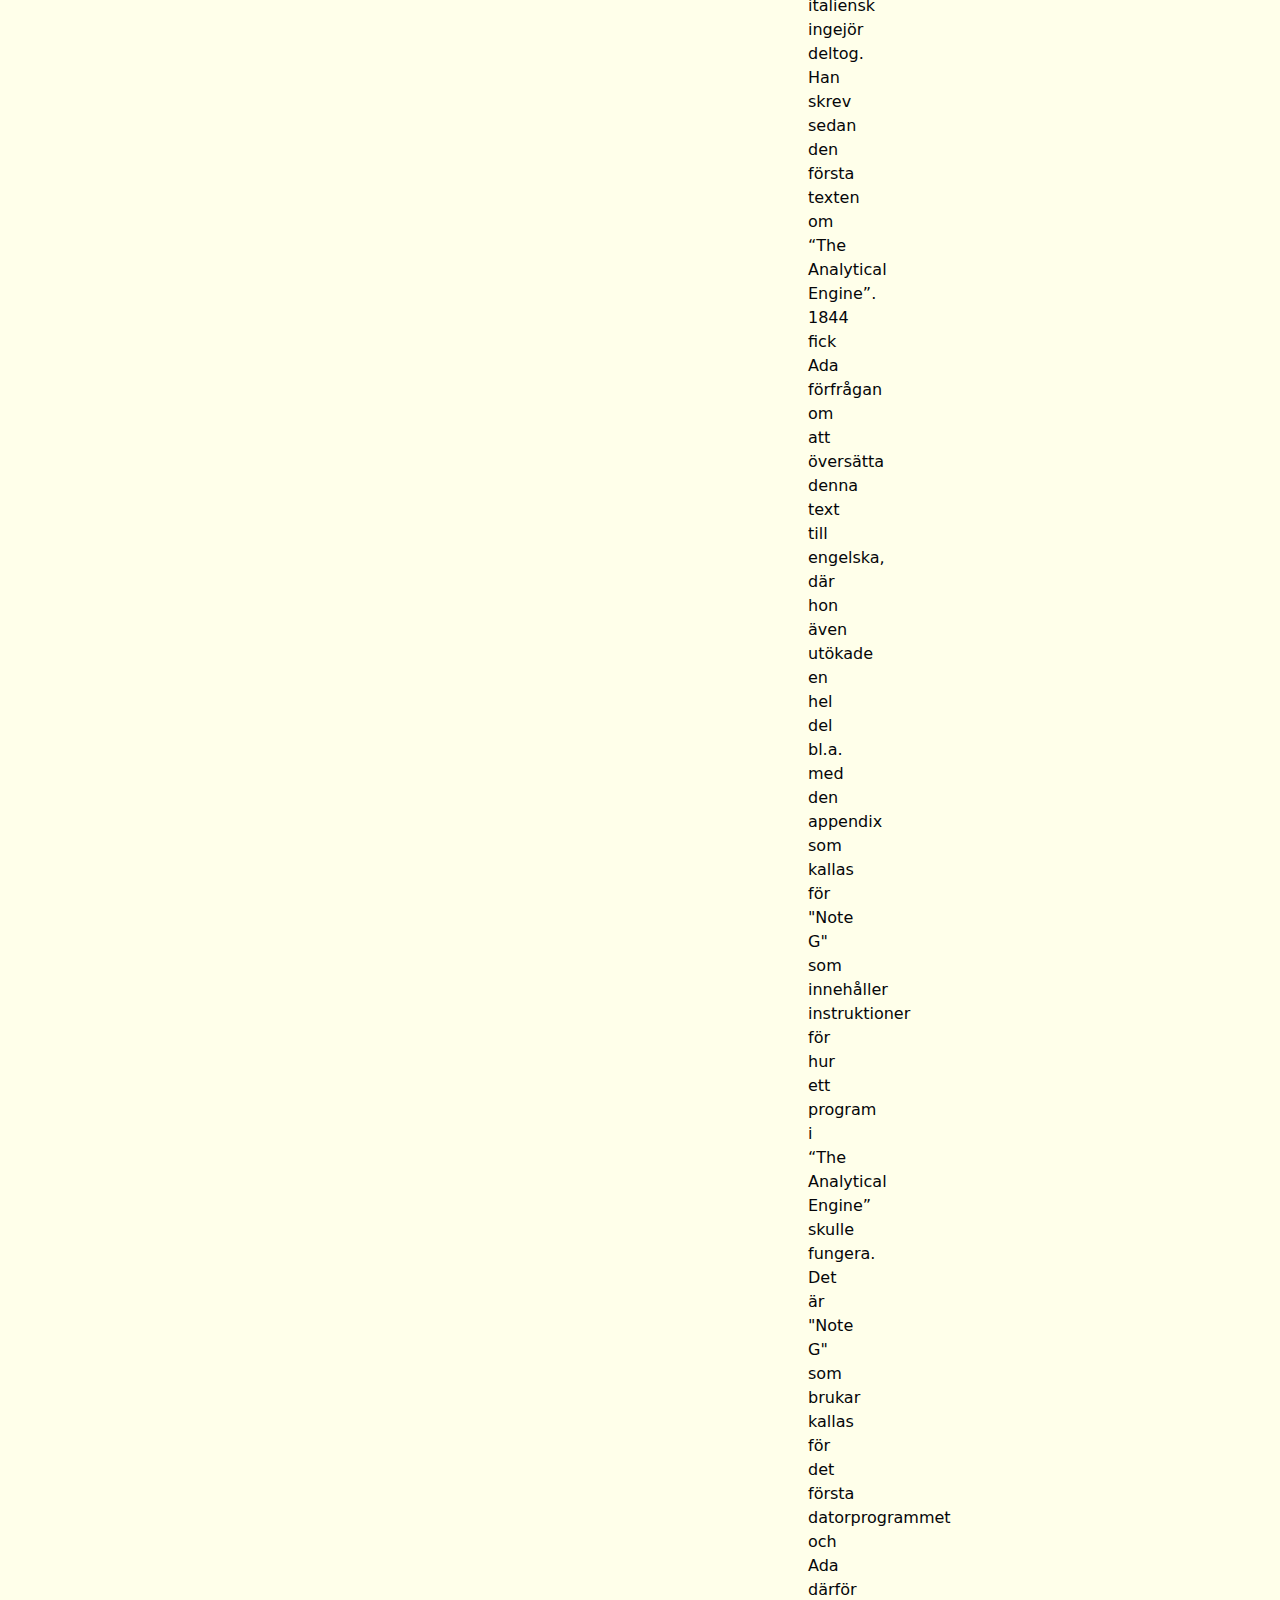
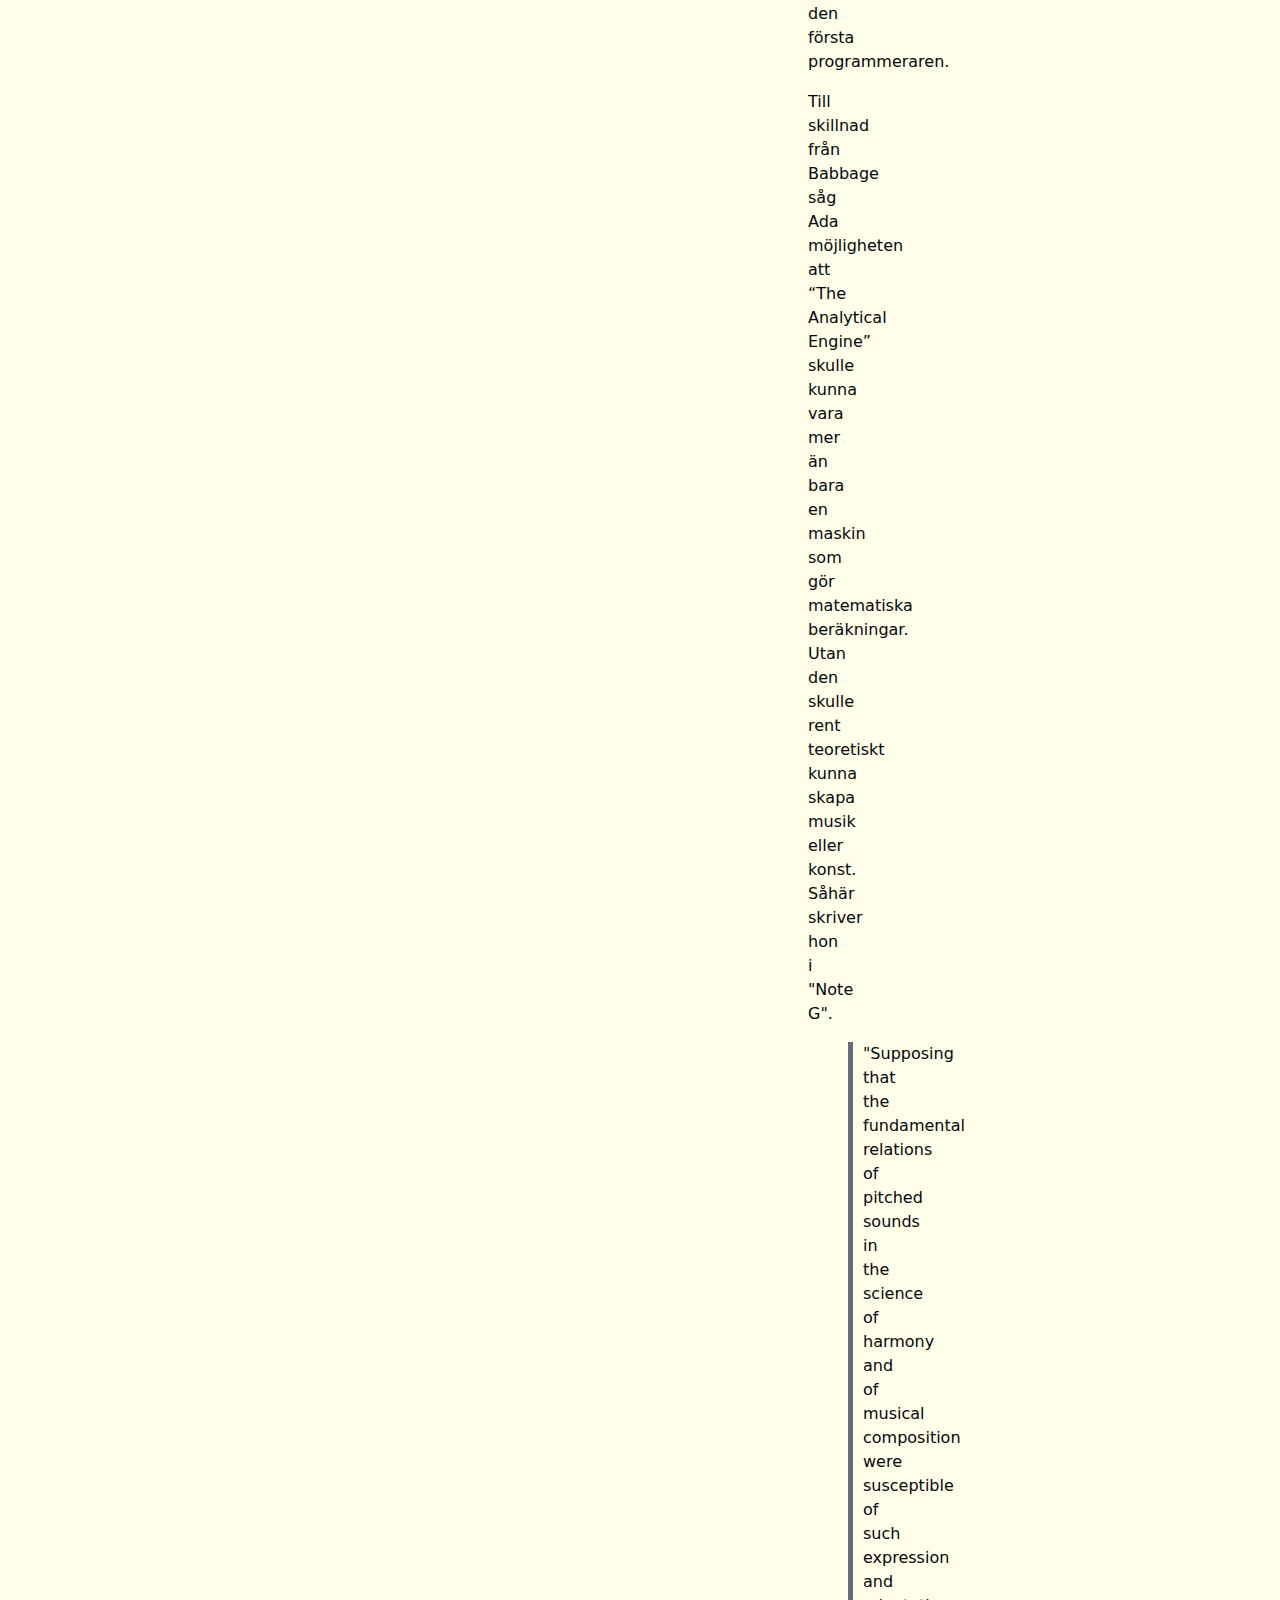
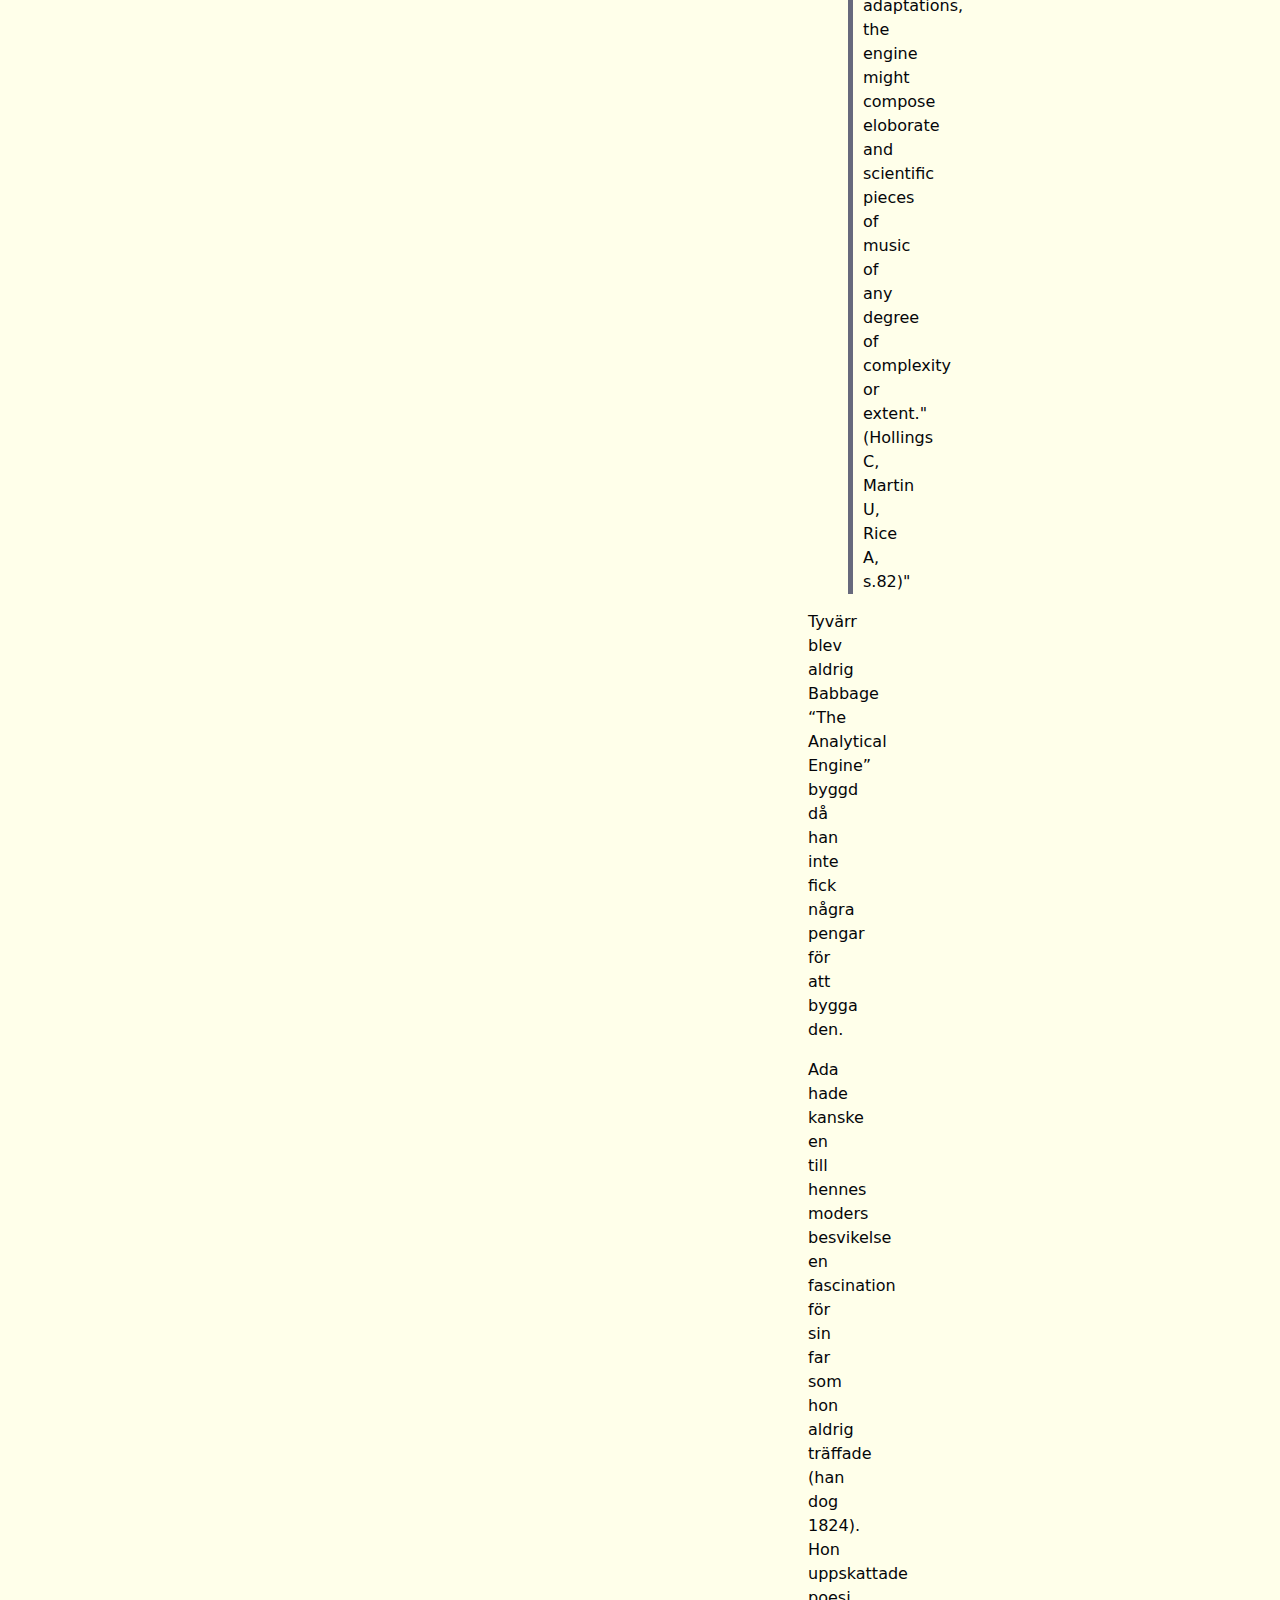
==== commit eb8712c9: "Feedback fixes" ====
--- a/index.html
+++ b/index.html
@@ -8,14 +8,14 @@
     <title>Ada Lovelace</title>
   </head>
   <body>
-      <section class="top-nav">
-        <a href="gallery/index.html">Bildgalleri</a>
-        <a href="https://sv.wikipedia.org/wiki/Ada_Lovelace">Läs mer</a>
-      </section>
+      <nav class="top-nav">
+        <a href="gallery/index.html" target="_blank">Bildgalleri</a>
+        <a href="https://sv.wikipedia.org/wiki/Ada_Lovelace" target="_blank">Läs mer</a>
+      </nav>
 
-      <section class="heading">
+      <header class="heading">
         <h1>Ada Lovelace</h1>
-      </section>
+      </header>
 
       <main>
         <h2>Vem var Ada Lovelace?</h2>
@@ -46,14 +46,14 @@
           hennes mammas i bl.a. matematik och logik. I ett utdrag från hennes
           guvernants dagbok kan vi läsa följande om hennes schema
         </p>
-        <div class="quote">
-          <q>
-            lessons in the morning in arithmetic, grammar, spelling, reading,
+        <blockquote class="quote">
+          <p>
+            "lessons in the morning in arithmetic, grammar, spelling, reading,
             music, each no more than a quarter of an hour long - after dinner,
             geography, drawing, French, music, reading, all performed with
-            alacrity and docility." (Hollings C, Martin U, Rice A, s.9)
-          </q>
-        </div>
+            alacrity and docility." (Hollings C, Martin U, Rice A, s.9)"
+          </p>
+        </blockquote>
         <p>
           Vid 13 års ålder hade hon bl.a. William Frend som lärare (som hade
           varit hennes mammas privatlärare) och via honom lärde hon känna Mary
@@ -66,19 +66,19 @@
           London och fick tre barn. I ett brev till Mary Somerville kan vi läsa
           följande om Adas dedikation till matematiken.
         </p>
-        <section class="quote">
-          <q>
-            I now read Mathematics every day & am occupied in Trigonometry & in
+        <blockquote class="quote">
+          <p>
+            "I now read Mathematics every day & am occupied in Trigonometry & in
             preliminaries to Cubic & Biquadratic Equations. So you see that
             matrimony has by no means lessened my taste for those pursuits, nor
             my determination to carry them on..." (Hollings C, Martin U, Rice A,
-            s.32)
-          </q>
-        </section>
+            s.32)"
+          </p>
+        </blockquote>
   
         <h3>Charles Babbage</h3>
         <p>
-          Charles Babbage började arbeta på sin "The Analytical Engine" i mitten
+          Charles Babbage började arbeta på sin <q>The Analytical Engine</q> i mitten
           1830-talet och han och Ada Lovelace blev goda vänner och hon fungerade
           som ett bollplank och fascinerades av denna maskin och dess
           möjligheter.
@@ -87,31 +87,31 @@
         <p>
           1840 blev Babbage inbjuden till Turin för att hålla en föreläsning där
           Luigi Menabrea en ung italiensk ingejör deltog. Han skrev sedan den
-          första texten om "The Analytical Engine". 1844 fick Ada förfrågan om
+          första texten om <q>The Analytical Engine</q>. 1844 fick Ada förfrågan om
           att översätta denna text till engelska, där hon även utökade en hel
           del bl.a. med den appendix som kallas för "Note G" som innehåller
-          instruktioner för hur ett program i "The Analytical Engine" skulle
+          instruktioner för hur ett program i <q>The Analytical Engine</q> skulle
           fungera. Det är "Note G" som brukar kallas för det första
           datorprogrammet och Ada därför den första programmeraren.
         </p>
 
         <p>
-          Till skillnad från Babbage såg Ada möjligheten att "The Analytical
-          Engine" skulle kunna vara mer än bara en maskin som gör matematiska
+          Till skillnad från Babbage såg Ada möjligheten att <q>The Analytical Engine</q> 
+          skulle kunna vara mer än bara en maskin som gör matematiska
           beräkningar. Utan den skulle rent teoretiskt kunna skapa musik eller
           konst. Såhär skriver hon i "Note G".
         </p>
-        <section class="quote">
-          <q>
-            Supposing that the fundamental relations of pitched sounds in the
+        <blockquote class="quote">
+          <p>
+            "Supposing that the fundamental relations of pitched sounds in the
             science of harmony and of musical composition were susceptible of
             such expression and adaptations, the engine might compose eloborate
             and scientific pieces of music of any degree of complexity or
-            extent." (Hollings C, Martin U, Rice A, s.82)
-          </q>
-        </section>
+            extent." (Hollings C, Martin U, Rice A, s.82)"
+          </p>
+        </blockquote>
         <p>
-          Tyvärr blev aldrig Babbage "The Analytical Engine" byggd då han inte
+          Tyvärr blev aldrig Babbage <q>The Analytical Engine</q> byggd då han inte
           fick några pengar för att bygga den.
         </p>
         <p>
@@ -121,11 +121,11 @@
           matematik kanske bäst beskrivs i denna mening från ett brev till
           hennes mamma.
         </p>
-        <section class="quote">
-          <q>
-            If you can't give me poetry, can't you give me poetical science?
-          </q>
-        </section>
+        <blockquote class="quote">
+          <p>
+            "If you can't give me poetry, can't you give me poetical science?
+          </p>
+        </blockquote>
         <p>
           Det kanske var just Adas intresse att blanda matematik, logik, fantasi
           och poesi som gjorde att hon såg saker på ett annorlunda sätt.
@@ -133,10 +133,9 @@
       </section>
         
       <h3>Källor</h3>
-        <p>
-          Hollings C, Martin U, Rice A. (2018). Ada Lovelace: The Making of a
-          Computer Scientist
-        </p>
+        <cite>Hollings C, Martin U, Rice A. (2018). Ada Lovelace: The Making of a
+          Computer Scientist</cite>
+
     </main>
   </body>
 </html>
--- a/CSS/style.css
+++ b/CSS/style.css
@@ -4,51 +4,51 @@
     font-family: system-ui, -apple-system, BlinkMacSystemFont, 'Segoe UI', Roboto, Oxygen, Ubuntu, Cantarell, 'Open Sans', 'Helvetica Neue', sans-serif;
     line-height: 1.5;
     text-align: justify;
-    padding: 40px 200px;
+    padding: 2.5rem 50rem;
 }
 
 .top-nav a {
     color: #67697C;
     text-align: center;
-    padding: 14px 16px;
+    padding: 0.875rem 1rem;
     text-decoration: none;
-    font-size: 18px;
+    font-size: 1.125rem;
     font-weight: bold;
 }
 
 .heading {
-    border-bottom: 3px solid #67697c;
+    border-bottom: 15px solid #67697c;
 }
 
 h1 {
     text-align: center;
-    font-size: 50px;
+    font-size: 3.125;
  }
 
 
 img {
     float: right;
-    margin: 0 0 0 30px;
+    margin: 0 0 0 1.875rem;
     border:3px solid #67697C;
 }
 
 .quote {
-   padding-left: 10px;
+   padding-left: 0.625rem;
    border-left: 5px solid #67697C;
 }
 
 .gallery {
-    margin: 5px;
+    margin: 0.313rem;
     float: left;
-    width: 250px;
+    width: 25%;
 }
 
 .gallery img {
     width: 100%;
-    height: 300px;
+    height: 300px;/*auto*/
   }
 
 .desc {
-    padding: 15px;
+    padding: 0.938rem;
     text-align: center;
   }